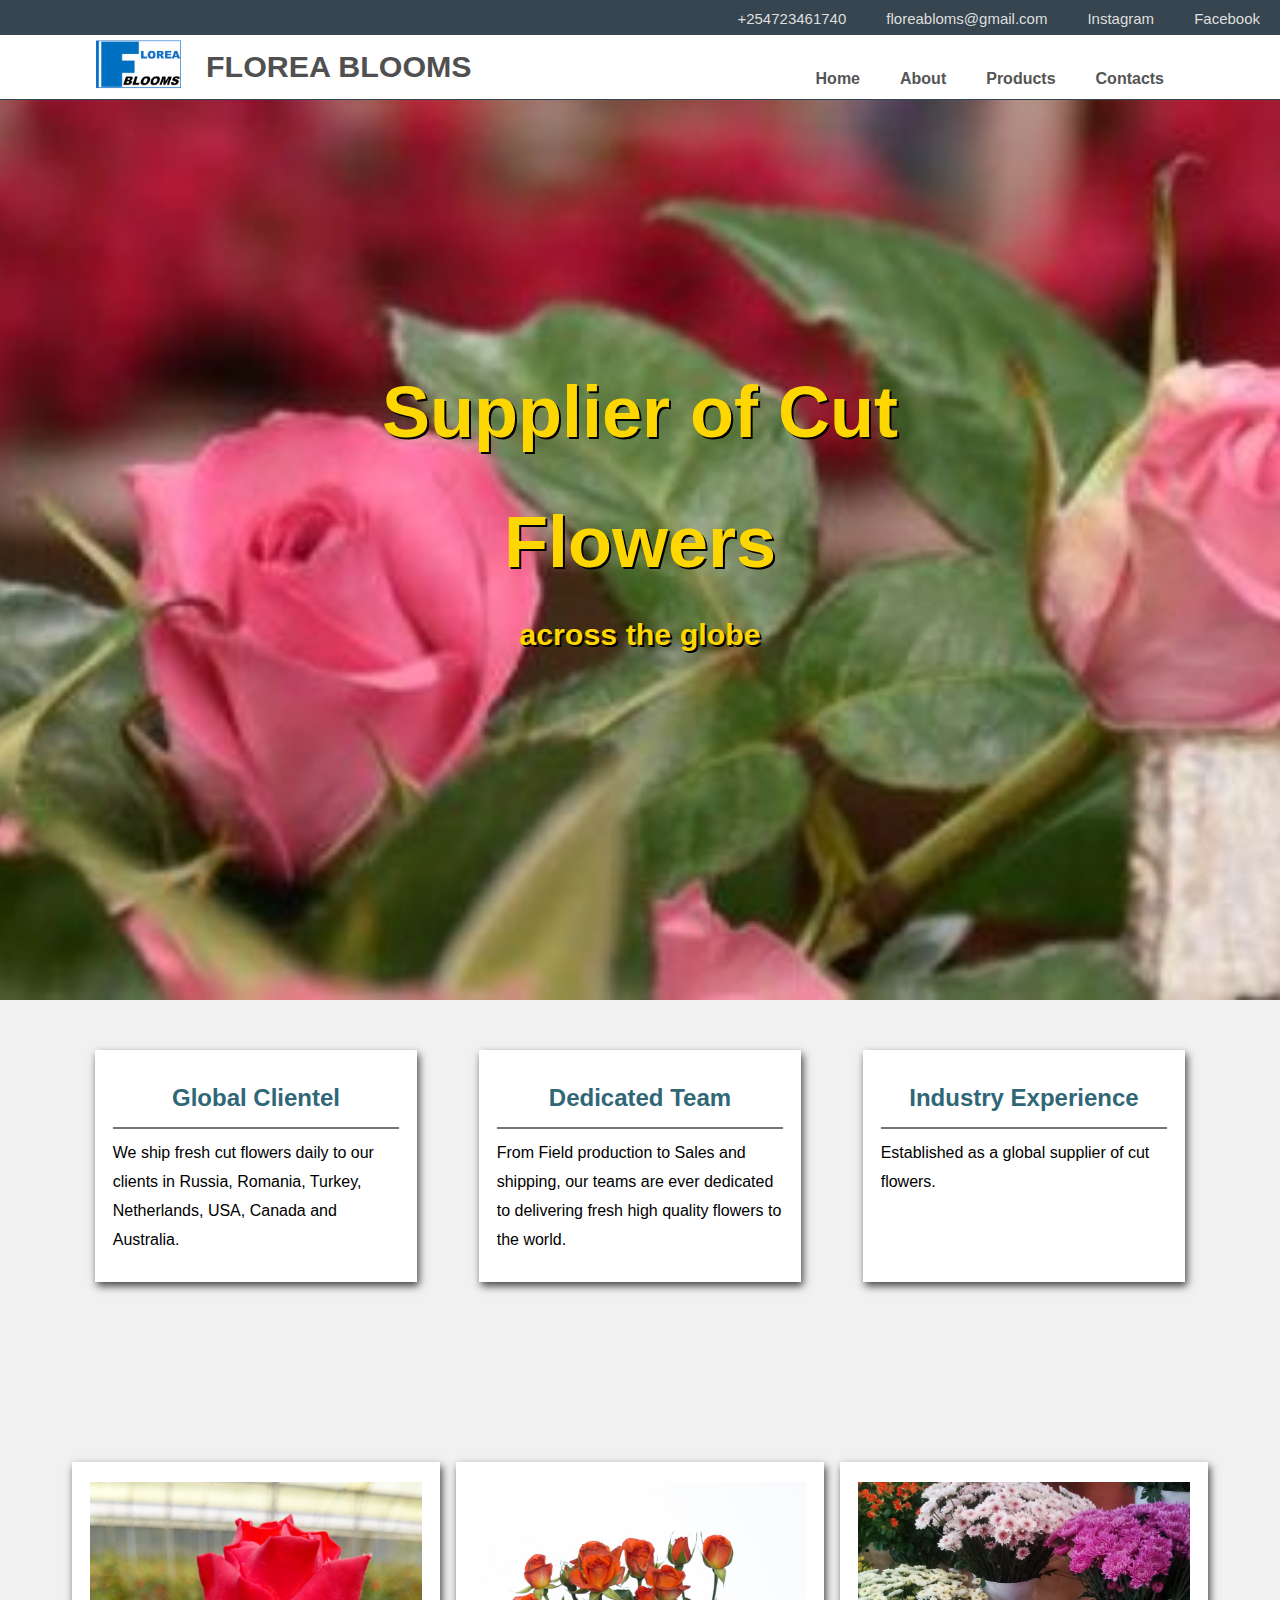
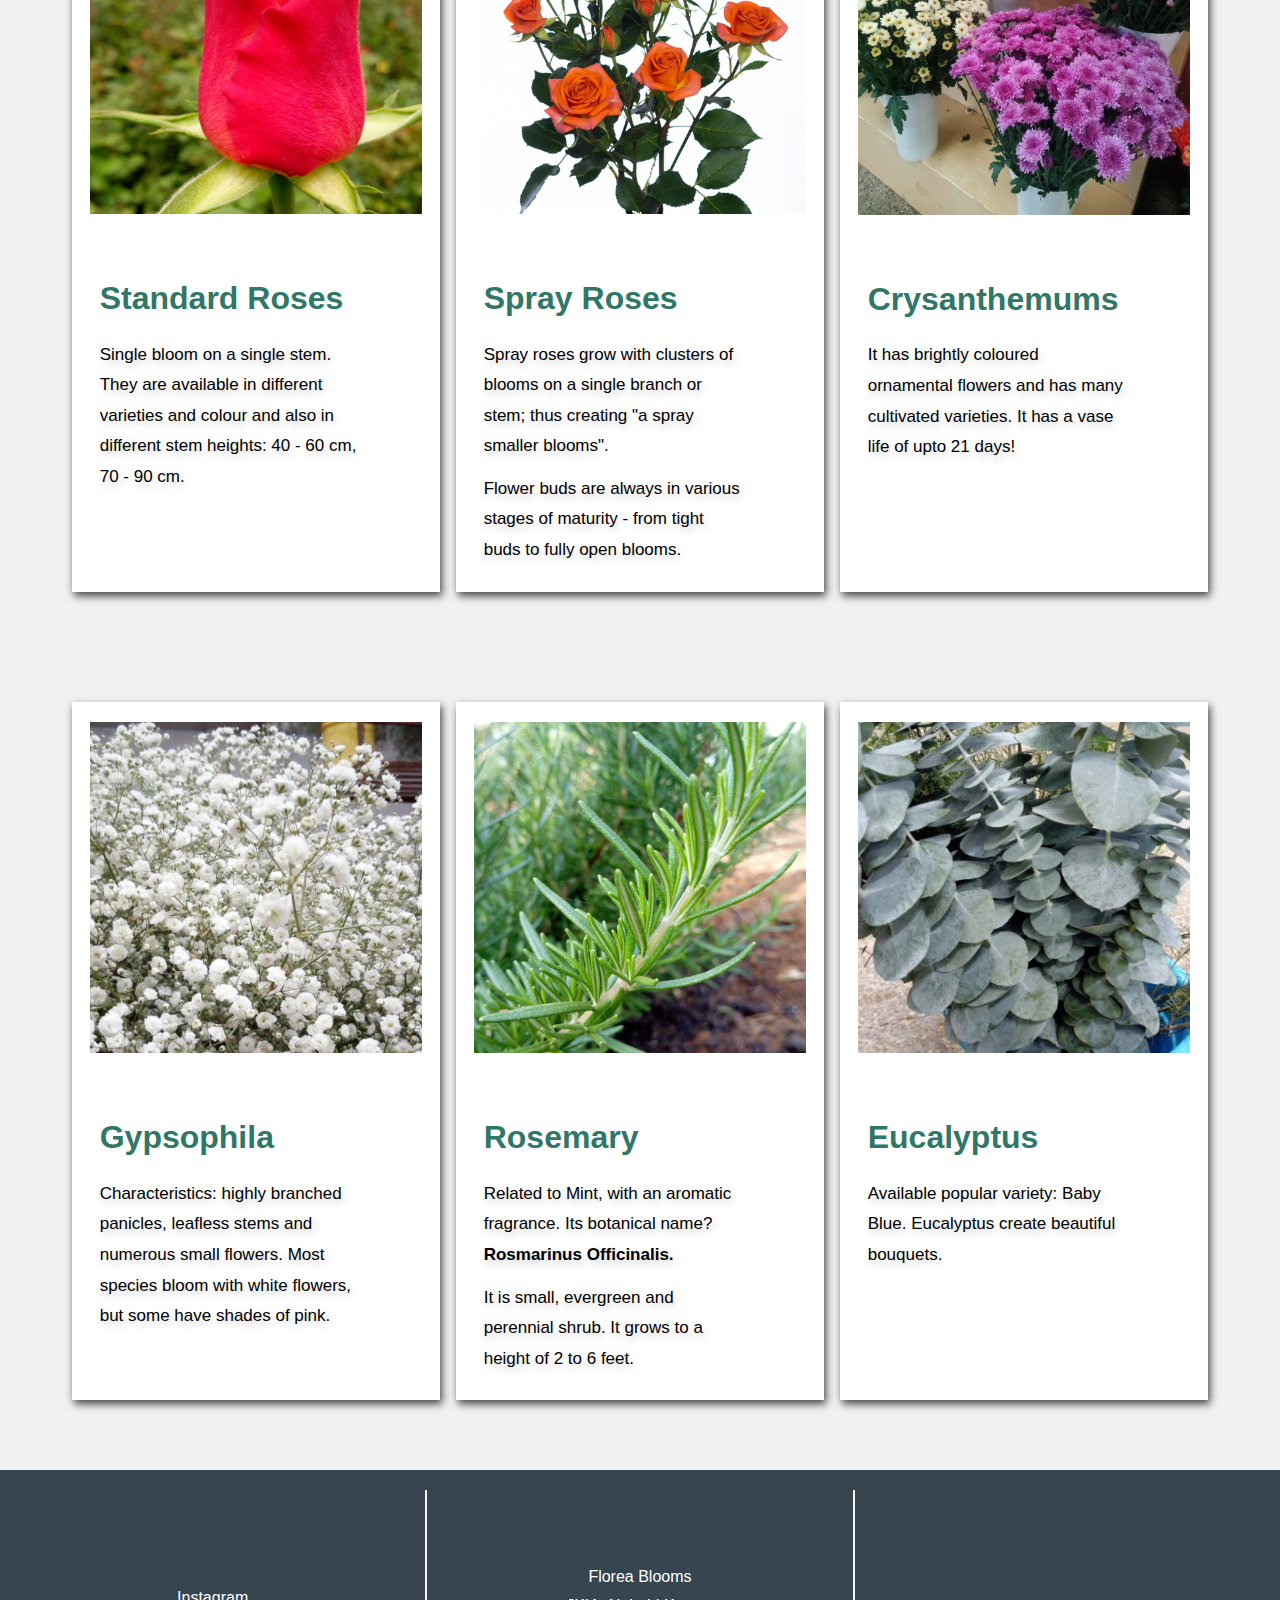
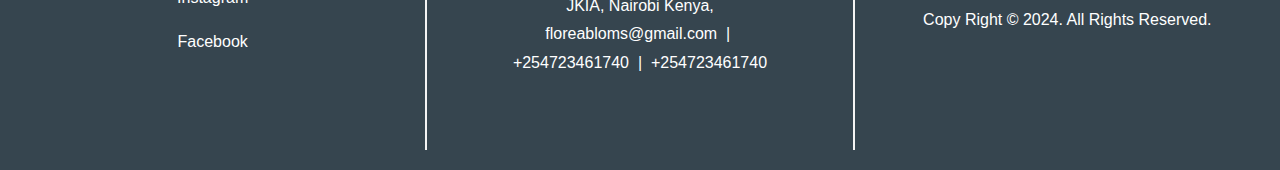
==== index.html @ 754b716b "modify at-the-top contacts" ====
<!DOCTYPE html>
<html lang="en">
<head>
	<title>Florea Blooms </title>
	<meta charset="utf-8">
	<meta name="viewport" content="width=device-width initial-scale=1 shrink-to-fit=no">
	<meta name="description" content="World supplier of cut flowers, kenya">
    <meta name="keywords" content="flowers, cut flowers, florea, blooms, carnation, mums, chrysanthemums, horticulture, bouguets, JKIA, NAIROBI, kenya">
    <link rel="icon" href="./static/img/floreabloomsicon.png">
	<link rel="stylesheet" type="text/css" href="./static/css/main.css">
	<link rel="stylesheet" type="text/css" href="./static/css/responsive_topnav.css">
</head>
<body>
	<header id="header">
		<div class="container-support">
			<a href="#">+254723461740</a>
			<a href="#">floreabloms@gmail.com</a>
			<a href="#" target="_blank">Instagram</a>
			<a href="#" target="_blank">Facebook</a>
			
		</div>
		<div class="container-header">
			<div id="logo-image">
				<a href="index.html"> <img src="./static/img/logos/florea_logo10.png"></a>
			</div>
			<div corporate-name>
				<h4>Florea Blooms</h4>
			</div>
			<nav id="nav-bar" class="top-nav">
				<a href="#" class="close-menu">&times;</a>
				<a href="index.html" class="active">Home</a>
				<a href="./templates/about.html">About</a>
				<a href="./templates/products.html">Products</a>
				<a href="./templates/contacts.html">Contacts</a>
			</nav>
			<div class="icon-menu" id="icon-menu">Menu &#9776;</div>
		</div>
	</header>
	<main id="main">
		<section id="banner">
			<div class="banner">
				<div class="slideshow">
					
					<img src="./static/img/slide-photo_0.jpg" class="slideshow-img">
					<div class="slideshow-text std-roses">
						<h1>Supplier of Cut Flowers</h1>
						<p>
							across the globe
						</p>	
					</div>
				</div>
				<div class="slideshow">
					<img src="./static/img/slide-photo_02.jpg" class="slideshow-img">
					<div class="slideshow-text gypsophila">
						<h1>Gypsophila</h1>
						<p>
							excellent as a filler
							and in bouquets
						</p>
					</div>
				</div>
					
				<div class="slideshow">
					<img src="./static/img/slide-photo_03.jpg" class="slideshow-img">
					<div class="slideshow-text amani">
						<h1>Amani</h1>
						<p>
							a variety of mums
						</p>
					</div>
				</div>

				<div class="slideshow">
					<img src="./static/img/products/aqua.jpg" class="slideshow-img">
					<div class="slideshow-text aqua">
						<h1>Aqua</h1>
						<p>
							a variety of standard roses
						</p>
				
					</div>
				</div>
					
				<div class="slideshow">
					<img src="./static/img/slide-photo_04.jpg" class="slideshow-img">
					<div class="slideshow-text baby-blue">
						<h1>Eucalyptus</h1>
						<p>
							popular 'Baby Blue'
						</p>
					</div>
				</div>
					
				<div class="slideshow">
					<img src="./static/img/slide-photo_05.jpg" class="slideshow-img">
					<div class="slideshow-text bouquets">
						<h1>Bouquets</h1>
						<p>
							beatiful floral arrangements of various types and varieties
						</p>
					</div>
				</div>
				
				<div class="slideshow">
					<img src="./static/img/products/upper_class.jpg" class="slideshow-img">
					<div class="slideshow-text">
						<h1>Upper Class</h1>
						<p>
							a variety of standard roses
						</p>
					</div>
				</div>
					
				<div class="slideshow">
					<img src="./static/img/slide-photo_07.jpg" class="slideshow-img">
					<div class="slideshow-text">
						<h1>Bouquet of Roses</h1>
						<!-- <p>
							
						</p> -->
					</div>
				</div>

				<div class="slideshow">				
					<img src="./static/img/products/marisa.jpg" class="slideshow-img">
					<div class="slideshow-text">
						<h1>Marisa</h1>
						<p>
							a variety of spray roses
						</p>
					</div>
				</div>

				<div class="slideshow">				
					<img src="./static/img/products/liane.jpg" class="slideshow-img">
					<div class="slideshow-text">
						<h1>Liane</h1>
						<p>
							a variety of spray roses
						</p>
					</div>
				</div>

				<div class="slideshow">				
					<img src="./static/img/products/mirabel.jpg" class="slideshow-img">
					<div class="slideshow-text">
						<h1>Mirabel</h1>
						<p>
							a variety of spray roses
						</p>
					</div>
				</div>

				<div class="slideshow">				
					<img src="./static/img/crysanthemums.jpg" class="slideshow-img">
					<div class="slideshow-text">
						<h1>Crysanthemums</h1>
						<p>
							varieties: Cheers, Lovely Pink, Maisy, Amani, Baroness, US117 and more.
						</p>
					</div>
				</div>
			</div>
		</section>
		<section class="container-main" id="showcase">
			<div class="box-showcase">
				
				<h2>Global Clientel</h2>
				<P>
					We ship fresh cut flowers daily to our clients in Russia, Romania, Turkey, Netherlands, USA, Canada and Australia. 
				</P>
			</div>
			<div class="box-showcase">
				
				<h2>Dedicated Team</h2>
				<p>
					From Field production to Sales and shipping, 
					our teams are ever dedicated to delivering fresh high quality flowers to the world.
				</p>
			</div>
			<div class="box-showcase">
				
				<h2>Industry Experience</h2>
				<p>
					Established as a global supplier of cut flowers.
				</p>
				
			</div>
		</section>		
		<section class="container-main" id="products">
			<div class="box-products ">
				<div class="product-img left-img" img-1>
					<img src="./static/img/standard_rose_red_lion_11.jpg" alt="standard rose">
				</div>
				<div class="product-content standard-roses-text">
					<h1>Standard Roses</h1>
					<p>
						Single bloom on a single stem. 
						They are available in different varieties and colour and also in different stem heights: 40 - 60 cm, 70 - 90 cm. 
					</p>
				</div>
			</div>
			<div class="box-products ">
				<div class="product-img right-img" img-2>
					<img src="./static/img/Picture2.png" class="safety-img" alt="safety structures on buildings">
				</div>
				<div class="product-content spray-roses-text">
					<h1>Spray Roses</h1>
					<p>
						Spray roses grow with clusters of blooms on a single branch or stem; thus creating "a spray smaller blooms". 
					</p>
					<p>
						Flower buds are always in various stages of maturity - from tight buds to fully open blooms. 
					</p>			
				</div>
			</div>
			<div class="box-products">
				<div class="product-img left-img" img-3>
					<img src="./static/img/crysanthemums-paint3d.jpg" alt="chrysanthemums">
				</div>
				<div class="product-content crysanthemums-text">
					<h1>Crysanthemums</h1>
					<p>
						It has brightly coloured ornamental flowers and has many cultivated varieties. 
						It has a vase life of upto 21 days!
					</p>
					<!-- <p>
						Some of the varieties include:
					</p>
					<div class="p-list">
						<ul class="to-left-side">
							<li>Galaxy (white)</li>
							<li>Baronesse (red)</li>
							<li>Flexy (yellow)</li>
							<li>Cheers (white)</li>
							<li>Queen Solaya (Yellow)</li>
						</ul>
						<ul class="to-right-side">
							<li>Ashley (pink)</li>
							<li>Lovely pink (pink)</li>
							<li>Charming ice (white)</li>
							<li>Royal purple (purple)</li>
							<li>Amani (Green)</li>
						</ul>
					</div> -->
				</div>
			</div>
			<div class="box-products ">
				<div class="product-img right-img" img-4>
					<img src="./static/img/zena_21.jpg" alt="Gypsophila paniculata, 'New Love'">
				</div>
				<div class="product-content gypsophila-text">

					<h1>Gypsophila </h1>
					<p>
						Characteristics: highly branched panicles, leafless stems and numerous small flowers. 
						Most species  bloom with white flowers, but some have shades of pink.
					</p>
				</div>
			</div>
			<div class="box-products" >
				<div class="product-img right-img" img-5>
					<img src="./static/img/rosemary_11.jpg" alt="big and small projects">
				</div>
				<div class="product-content rosemary-text">

					<h1>Rosemary</h1>
					<p>
						Related to Mint, with an aromatic fragrance. 
						Its botanical name? <b>Rosmarinus Officinalis.</b>  
					</p>
					<p>
						It is small, evergreen and perennial shrub. It grows to a height of 2 to 6 feet. 
					</p>
					
				</div>
			</div>
			<div class="box-products">
				<div class="product-img right-img" img-6>
					<img src="./static/img/baby_blue_11.jpg" alt="Eucalyptus">
				</div>
				<div class="product-content eucalyptus-text">

					<h1>Eucalyptus </h1>
					<p>
						Available popular variety: Baby Blue. Eucalyptus create beautiful bouquets.
					</p>
				</div>
			</div>
		</section>

<!-- 		<section class="container-main" id="slides">
			<div class="slider">
				<div class="slide" id="slide-1"> 1</div>
				<div class="slide" id="slide-2"> 2</div>
				<div class="slide" id="slide-3"> 3</div>
				<div class="slide" id="slide-4"> 4</div>
				<div class="slide" id="slide-5"> 5</div>
				<div class="slide" id="slide-6"> 6</div>
			</div>
		</section> -->

		<!-- <section class="container-main" id="bottom">
			<div class="partners-header">
				<h1>Our Partners:</h1>
			</div>
			<div class="partners-logo">
				<div class="box-bottom">
					<a href="https://fairtradeafrica.net/" target="_blank">
						<img src="./static/img/Fairtrade_Africa_logo.jpg" alt="Fairtrade Africa Logo">
					</a>
				</div>
				<div class="box-bottom">
					<a href="https://www.followyourflowerorplant.com" target="_blank">
						<img src="./static/img/mps_logo.jpg" alt="MPS Logo">
					</a>
				</div>
				<div class="box-bottom">
					<a href="https://wra.go.ke/" target="_blank"> 
						<img src="./static/img/wra_logo.png" alt="Water Resources Authority"> 
					</a>
				</div>
				<div class="box-bottom">
					<a href="https://www.nema.go.ke/" target="_blank"> 
						<img src="./static/img/nema_logo.png" alt="NEMA Logo">
					</a>
				</div>
				<div class="box-bottom">
					<a href="https://kenyaflowercouncil.org/" target="_blank">
						<img src="./static/img/kenya_flower_council_logo.jpg" alt="Kenya Flower Council">
					</a>
				</div>
			</div>
		</section> -->
	</main>
	<footer id="footer">
		<div class="footer-content social-links">
			<p>
				
				<a href="https://instagram.com/floreablooms" target="_blank">Instagram</a>
				<a href="https://www.facebook.com/floreabloomske/" target="_blank">Facebook</a>
			</p>
		</div>
		<hr>
		<div class="footer-content contact-address">
			<p>
				Florea Blooms<br>
				JKIA, Nairobi Kenya,<br>
				floreabloms@gmail.com &nbsp;|&nbsp;<br>
				
				+254723461740 &nbsp;|&nbsp; +254723461740<br>
			</p>
		</div>
		<hr>
		<div class="footer-content copy-right">
			<p>
				Copy Right &copy 2024. All Rights Reserved.
			</p>

		</div>
	</footer>

	<script src="./static/js/main.js"></script>

</body>
</html>
---- static/css/main.css ----
/*****************************
Global styles
*****************************/
@import url('https://fonts.googleapis.com/css2?family=Source+Sans+Pro:wght@200&display=swap');

html, body {
	background-color: #f4f4f4;
	font-family: Arial, century schoolbook, Helvetica, sans-serif;
	line-height: 1.8;
	font-size: 16px;
}

* {
	box-sizing: border-box;
	margin: 0;
	padding: 0;
}

/********************************
Header
********************************/
#header {
	background-color: #fff;
	position: fixed;
	top: 0px;
	width: 100%;
	height: 100px;
	display: flex;
	flex-direction: column;
	justify-content: center;
	border-bottom: #36454f 1px solid;
	z-index: 2;
}
.container-support {
	position: absolute;
	width: 100%;
	background: #36454f;
	z-index: 3;
	top: 0px;
	height: 35px;
	display: flex;
	justify-content: flex-end;
}
.container-support a {
	color: #dfdfdf;
	text-decoration: none;
	padding: 5px 20px;
	font-size: 0.9375rem;
}

.container-support a:hover {
	background-color: #cecece;
	color: #222;
}
.container-header {
	position: absolute;
	width: 85%;
	bottom: 0;
	align-self: center;
	height: 65px;
	display: flex;
	flex-direction: row;
}

/*Corporate name*/
[corporate-name] h4 {
	color:rgb(80,80,80);
	font-weight: bold;
	margin: auto; 
	position: relative;
	left: 110px;
	top: 5px;
	font-size: 1.9em;
	font-family: sans-serif, arial;
	text-transform: uppercase;
}

/*Corporate logo*/
#logo-image {
	position: absolute;
	bottom: 10px;
	width: 40%;
	height: 3.5rem;
	justify-content: flex-start;
}
#logo-image img{
	margin-top: 0px;
	margin-left: 0;
	width: 20%;
	height: auto;
}

#nav-bar {
	position: absolute;
	bottom: 0px;
	right: 0px;
	width: 70%;
	height: 64px;
	justify-content: flex-end;
	display: flex;
	flex-direction: row;
}
#nav-bar a {
	text-decoration: none;
	margin-top: 20px;
	padding: 10px 20px;
	color: #555;
	font-weight: bold;
}
#nav-bar a:hover {
	background-color: #36454f;
	color: #cecece;
}
.icon-menu,
#nav-bar .close-menu {
	display: none;
}


/************************
Main styling
************************/
#main {
	display: flex;
	flex-direction: column;
	width: 100%;
	background: #f1f1f1;
}
#banner {
	position: relative;
	overflow: hidden;
	top: 100px;
	width: 100%;
	height: 100vh;
	background-color: rgba(128,0,0,0.2);
}

/******************
Slide Show On Banner
*******************/
.slideshow {
	position: absolute;
	top: auto;
	height: 100vh;
	width: 100%;
	/* transition: cubic-bezier(0.39, 0.575, 0.565, 1);  */
	display: none;
}
.active {
	display: block;
}
.slideshow-img {
	position: absolute;
	top: auto;
	left: 0;
	width: 100%;
	height: 100%;
	object-fit: cover;
	/* transition: opacity 2s ease-in-out; */
}


/*******************
Banner text
*******************/
#banner .slideshow-text {
	position: absolute;
	top: 45%;
	left: 50%;
	transform: translate(-50%, -50%);
	text-align: center;
}
#banner .slideshow-text h1 {
	color: #ffd700;
	text-shadow: 2px 2px #000;
	font-size: 4.5rem;
	font-weight: bold;
}
#banner .slideshow-text p {
	font-size: 1.9rem;
	color: #ffd700;
	text-shadow: 2px 2px #000;
	font-weight: bold;
}
#banner .products-cat {
	position: relative;
	top: -650px;
	font-size: 1.75rem;
	color: #fff;
	font-family: sans-serif;
}
#banner .banner-header-text h1,
#banner .banner-header-text p {
	text-shadow: 4px 2px 4px #111;
	font-weight: bold;
	text-align: center;
	width: 50%;
	margin: 0 auto;
	line-height: 2.0;
	padding: 22px;
}
.banner .banner-header-text h1 {
	font-size: 3rem;
	color: #ffd700;
}
.banner .banner-header-text a {
	border: 1px #444 solid;
	border-radius: 8px;
	background-color: rgba(0,0,0,0.2);
	padding: 12px 8px;
	box-shadow: 2px 4px 8px #111;
	text-decoration: none;
	color: #d8ff00;
	font-family: verdana, sans-serif;
	text-transform: uppercase;
}
.banner .banner-header-text a:hover {
	background-color: rgb(1,1,1);
	color: #fff;
}

/**************************
Bottom of slides text
*************************/
/* .bottom-description-bar {
	display:flex; 
	flex-direction: row; 
	flex-wrap: wrap; 
	position: absolute; 
	bottom: 2px; 
	width: 100%;
	min-height: 100px;
}
#banner .bottom-description-bar p {
	width: 30%; 
	text-align: left; 
	background-color: rgba(0,0,0,0.35);
	box-shadow: 2px 4px 8px #444;
	text-shadow: 2px 4px 8px #000;
	font-size: 1.125rem;
	font-family: palatino linotype, sans-serif;
	color: rgb(216,255,0);
	font-weight: bolder;
	border-radius: 5px;
	line-height: 1.5;
}
.bottom-description-bar span {
	padding: 4px 18px;
	font-size: 2rem;
	text-shadow: 4px 6px 8px #111;
	border-radius: 50%;
	background-color: rgba(0,0,0,0.5);
} */
/*****************************


/************************/
#main .container-main {
	margin: 30px auto;
	width: 90%;
	min-height: 100px;
	display: flex;
	flex-direction: row;
	flex-flow: wrap;
}
#main #showcase {
	margin-top: 150px;
}

.box-showcase {
	display: flex;
	flex-direction: column;
	width: 28%;
	margin-right: auto;
	margin-left: auto;
	margin-bottom: 50px;
	padding: 18px;
	background: #fff;
	box-shadow: 2px 4px 8px #444;
}
.box-showcase h2 {
	text-decoration: none;
	text-align: center;
	color: #306777;
	font-weight: bold;
	border-bottom: 2px #777 solid;
	padding: 8px 10px;
}
.box-showcase h2:hover {
	background: #777;
	color: #fff;
}
.box-showcase p {
	padding: 10px 0;
}
.img-showcase img {
	display: none;
	width: 100%;
}

/*****************************
Products section
******************************/
#products {
	display: flex;
	flex-direction: row;
	flex-wrap: wrap;
	margin: auto;
}
#products .box-products {
	display: flex;
	flex-direction: column;
	margin-bottom: 40px;
	margin-top: 70px;
	margin-left: auto;
	margin-right: auto;
	width: 32%;
	background-color: #fff;
	box-shadow: 2px 4px 8px #444;
}
#products .box-products .product-img {
	margin: 20px auto;
	width: 90%;
}
#products img {
	width: 100%;
	
	/* box-shadow: 2px 4px 8px #444; */
}
#products .product-content {
	margin: 20px;
	width: 75%;
	display: flex;
	flex-direction: column;
	align-items: left;
}
#products .product-content h1,
#products .product-content p,
#products .product-content a {
	padding: 6px 8px;
	text-align: left;
}
#products .product-content h1 {
	font-size: 2rem;
	color: #307767;
}
#products .product-content p {
	text-shadow: 2px 4px 8px #ccc;
	font-size: 1.0625rem;
}
#products .product-content ul {
	font-size: 1.0625rem;
	margin-left: 28px;
	padding: 2px;
}
#products .product-content a{
	width: 30%;
	font-size: 1rem;
	background: rgb(120,42,42);
	color: #fff;
	border: #ffd700 2px solid;
	text-decoration: none;
	border-radius: 8px;
}
#products .product-content a:hover {
	cursor: pointer;
	font-size: 1.1rem;
	width: 33%;
}
#products [safety-structures],
#products [standard-roses],
#products [spray-roses] {
	display: flex;
	flex-direction: row;
	justify-content: center;
}
#products [safety-structures] h1,
#products [full-attention] h1 {
	color: #ffd700;
	font-weight: bold;
	text-shadow: 2px 4px 8px #000;
}
#products [safety-structures] a {
	background: #444;
	color: #ffd700;
}
#products .product-content img {
		display: none;
}
#products .row-reversed {
	display: flex;
	flex-direction: row-reverse;
}


#products .box-products .p-list {
	display: flex; 
	flex-direction: row;
}
#products .box-products ul {
	padding: 8px 12px;
	margin: 4px 18px;
	width: 50%;
	list-style: square;
}
#products .box-products ul li {
	padding: 4px;
}


/***********************
SLIDES
************************/
#slides {
	
}
#slides .slider {
	width: 100%;
	min-height: 50vh;
	display: flex;
	overflow-x: auto;
	background-color: #004488; border-radius: 15px;
}
#slides .slider .slide {
	width: 30%;	
}
#slide-1 {
	background-color: #ff55ff;
}
#slide-2 {
	background-color: #dd86dd;
}
#slide-3 {
	background-color: #ff00ff;
}
#slide-4 {
	background-color: #dd88ff;
}
#slide-5 {
	background-color: #ee76ff;
}
#slide-6 {
	background-color: #dd76dd;
}




/***********************
bottom section
***********************/
#bottom {
	display: flex;
	flex-direction: column;
	align-self: center;
}
#bottom .partners-header {
	border-bottom: 2px #777 solid;
	width: 80%;
	margin: 0 auto;
}
#bottom .partners-header h1 {
	text-align: center;
	padding: 20px;
	font-size: 2rem;
	color: #000;
	margin: 0 auto;
}
#bottom .partners-logo {
	display: flex;
	flex-direction: row;
	flex-flow: wrap;
	justify-content: center;
}
#bottom .partners-logo .box-bottom {
	width: 20%;
	margin: 20px 40px;
	box-shadow: 2px 4px 8px #000;
	height: auto;
}
#bottom .partners-logo .box-bottom img {
	width: 100%;
	height: auto;
}


/**********************
Footer styling
**********************/
#footer {
	background: #36454f;
	background-size: cover;
	width: 100%;
	min-height: 300px;
	display: flex;
	flex-direction: row;
	color: #fff;
}
#footer hr {
	background-color: #fff;
	width: 2px;
	border: 1px #f4f4f4 solid;
	margin: 20px 0;
}
.footer-content {
	width: 30%;
	margin: auto auto;
	text-align: center;

}

.footer-content.social-links p {
	display: flex;
	flex-direction: column;
	padding: 12px;
	width: 50%;
	margin-left: auto;
	margin-right: auto;
}
.footer-content.social-links a {
	text-decoration: none;
	color: #fff;
	padding: 8px 14px;
}
.footer-content.social-links a:hover {
	background: #444;
	color: #fff;
}

/*****************************
Media query: Less than 768px;
*****************************/
@media all and (max-width: 768px) {
	.container-header {
		width: 98%;
	}

	/*Corporate name*/
	[corporate-name] h4 {
		display: none;
	}
	/*Corporate logo*/
	#logo-image {
		position: absolute;
		bottom: -20px;
		left: 0;
		width: 50%;
		height: auto;
		justify-content: flex-start;
	}
	#logo-image img{
		margin-top: 0px;
		margin-left: 0;
		width: 30%;
		height: auto;
	}

	.container-support {
		align-items: center;
		justify-content: center;
		margin: auto;
	}
	.container-support a {
		padding: 2px 14px;
	}

	#banner {
		background: #fff;
		height: 200vh;
	}
	.banner {
		background: none;
	}

	#banner .banner-header-text h1,
	#banner .banner-header-text p {
		padding: 16px;
		width: 90%;
		text-shadow: #111 2px 4px 8px;
		line-height: 1.5;
	}
	.banner .banner-header-text h1 {
		font-size: 2rem;
		color: #ffd700;
	}
	#banner .banner-header-text p {
		margin-top: 90px;
		color: #f4f4f4;
		font-size: 1.25rem;
	}
	#banner .contact-us-btn {
		font-size: 1.25rem;
		position: relative;
		bottom: -80px;
	}

	#main .container-main {
		min-height: 200vh;
		width: 100%;
	}
	

	/******************
	Slide Show On Banner
	*******************/
	#banner .slideshow {
		position: relative;
		height: 100vh;
	}


	/******************
	Showcase On Banner
	*******************/
	#showcase {
		display: flex;
		flex-direction: column;

	}
	.box-showcase {
		width: 100%;
		box-shadow: none;
		margin: 10px;
	}
/***************************
****************************/
	#products .box-products {
		display: flex;
		flex-direction: column;
		width: 100%;
	}
	#products .box-products .product-img {
		width: 90%;
	}
	#products .product-img img {
		width: 100%;
		margin: 0;
	}
	#products .product-content {
		padding: 0;
		margin: 0;
		width: 100%;
	}
	#products .product-content h1,
	#products .product-content p {
		width: 90%;
	}
	#products .product-content a {
		width: 50%;
		border-radius: 8px;
	}

/***********************************
bottom section
*********************************/
	#bottom .partners-logo {
		flex-direction: row;
	}
	#bottom .partners-logo .box-bottom {
		margin: 8px;
		height: 30%;
	}

/********************************
Footer
*********************************/

	#footer {
		min-height: 100vh;
		flex-direction: column;
	}
	.footer-content {
		width: 90%;
		margin: 10px auto;
	}
	#footer hr {
		width: 80%;
		margin: 10px auto;
	}
}
---- static/css/responsive_topnav.css ----
/*****************************
Media query: Less than 768px;
*****************************/
@media all and (max-width: 768px) {

	.icon-menu {
		display: flex;
		justify-content: flex-end;
		width: 30%;  
		position: fixed;
		top: 37px;
		right: 10px;
		font-size: 20px;
		padding: 10px 10px;
		margin: auto 0;
	}
	#nav-bar {
		display: none;
		flex-direction: column;
		width: 100%;
		min-height: 30vh;
		text-align: center;
		position: fixed;
		top: 100px;
		z-index: 4; 
		background: rgb(67,67,67);
	}
	#nav-bar a {
		align-items: flex-start;
		color: #ffd700; 
		border-bottom: #ccc 1px solid; 
		border-radius: none;
		padding: 8px;
		margin: auto 0;
	}
	#nav-bar a.close-menu {
		display: flex;
		justify-content: flex-end;
		position: fixed;
		top: 38px;
		right: 10px;
		width: 20%;
		font-size: 30px;
		margin:0 0 10px 0;
		padding: 0 15px; 
		background: none;
		color: #306777;
		border: none; 
	}
	/**********************************************************************
	end upto 600px media query
	***********************************************************************/
}

/*****************************
Media query: Less than 600px;
*****************************/
@media all and (max-width: 600px) {
	#nav-bar {
		min-height: 50vh;
	}
}

/*****************************
Media query: Less than 500px;
*****************************/
@media all and (max-width: 500px) {
	#nav-bar {
		min-height: 40vh;
	}
}

/*****************************
Media query: Less than 450px;
*****************************/
@media all and (max-width: 450px) {
	#nav-bar {
		min-height: 35vh;
	}
}

/*****************************
Media query: Less than 400px;
*****************************/
@media all and (max-width: 400px) {
	#nav-bar {
		min-height: 37vh;
	}
}

/*****************************
Media query: Less than 350px;
*****************************/
@media all and (max-width: 350px) {
	#nav-bar {
		min-height: 50vh;
	}
}
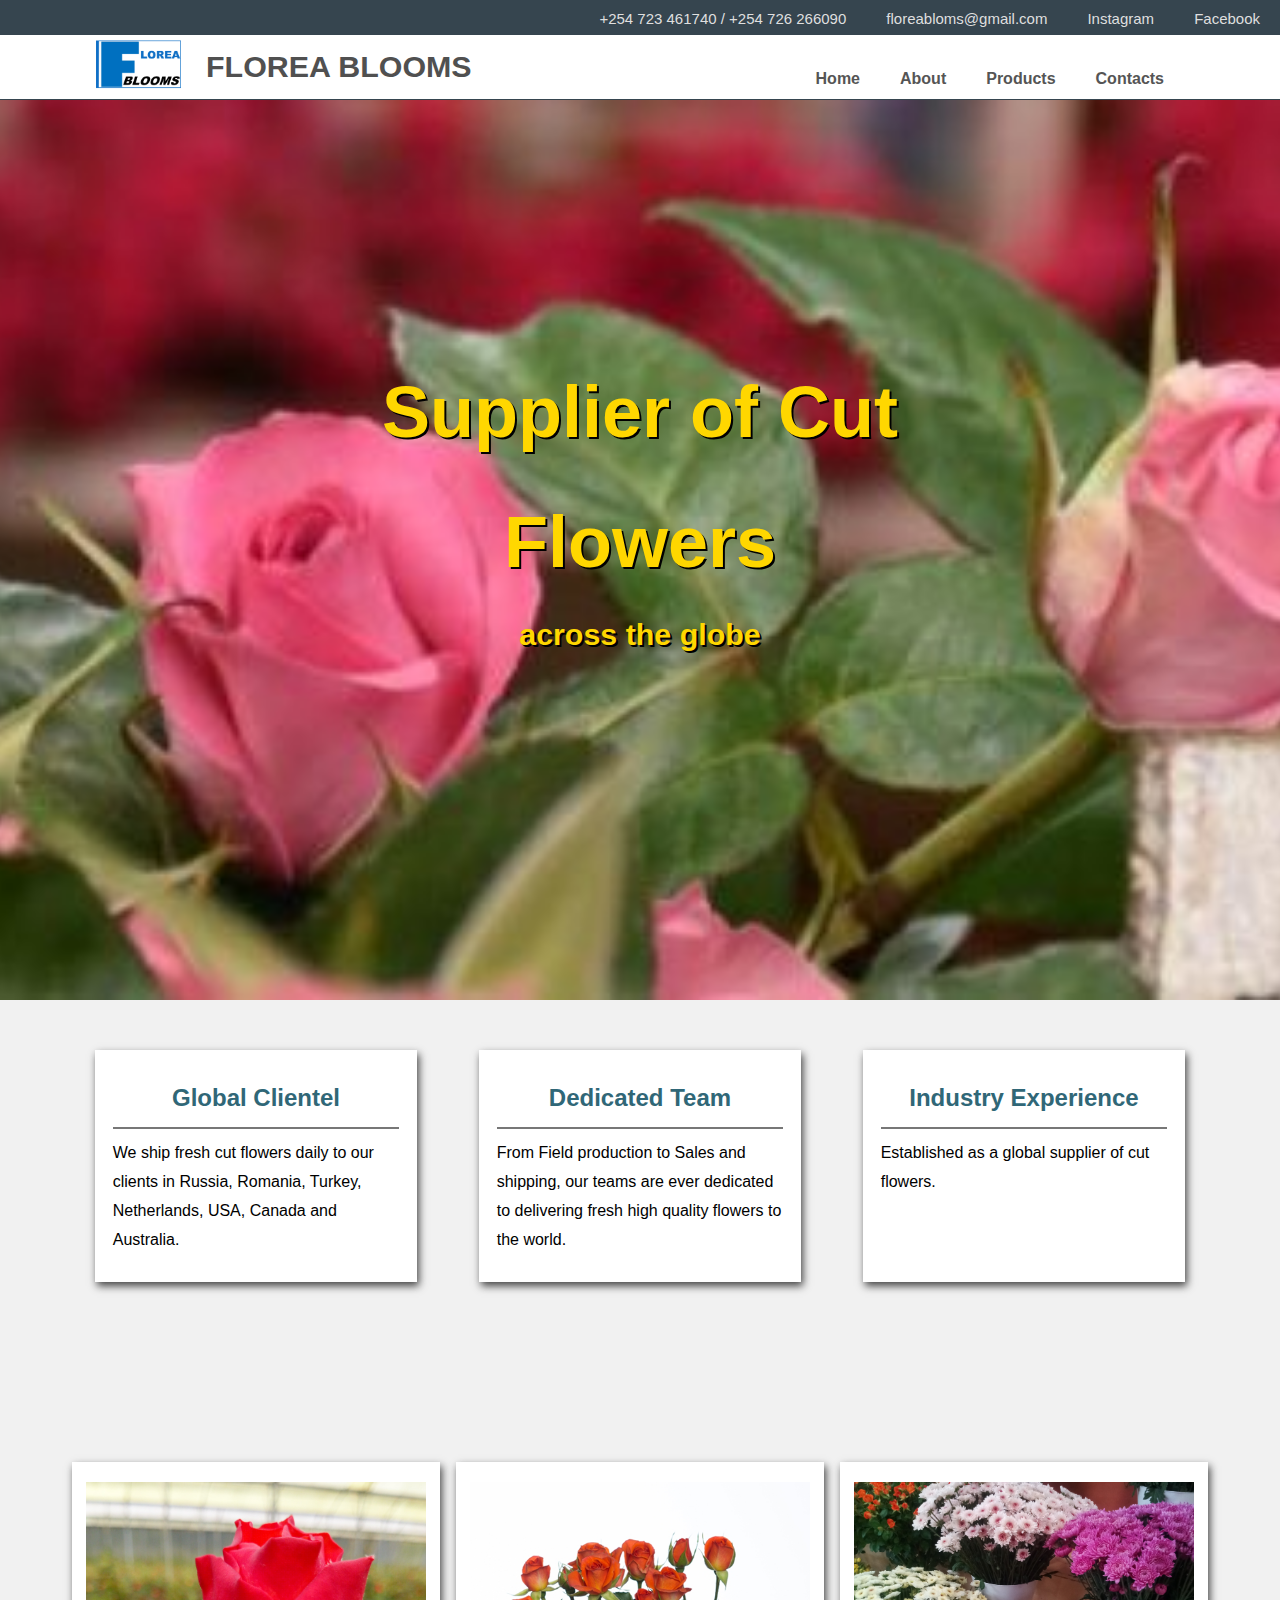
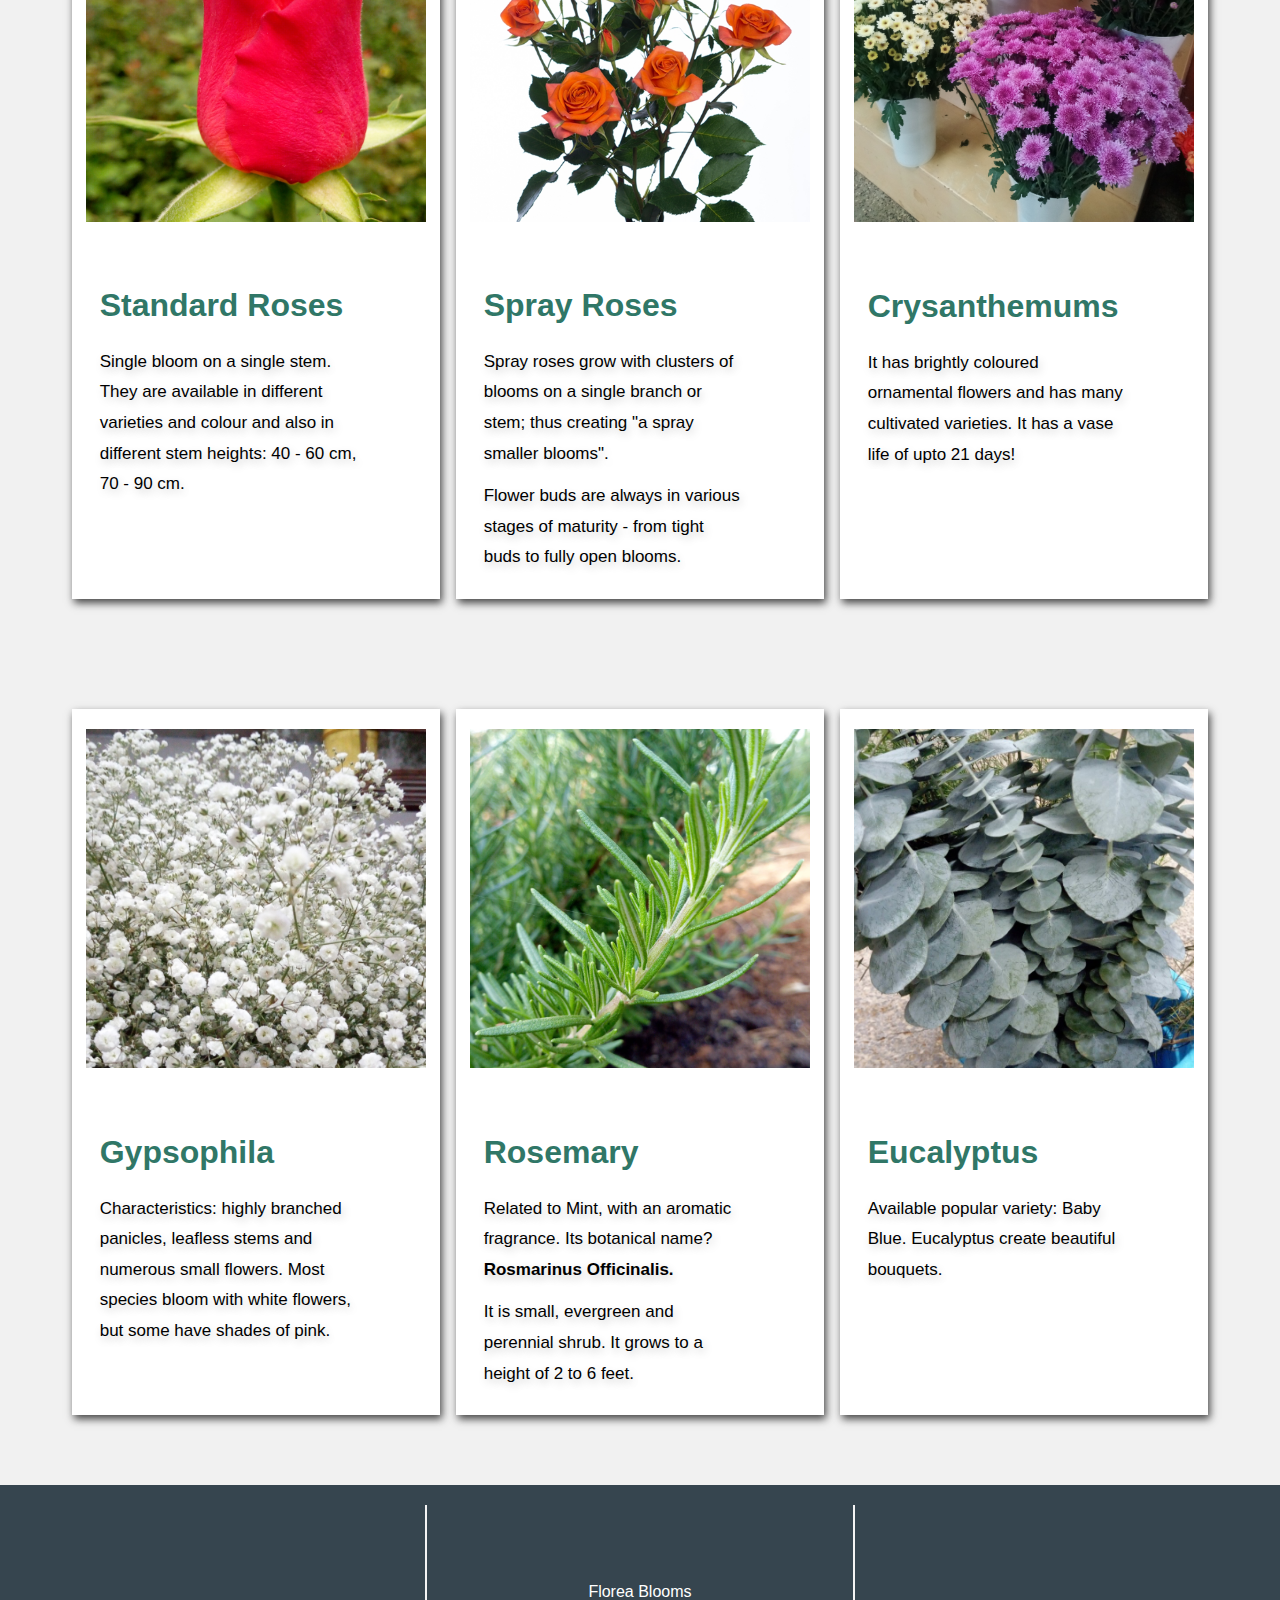
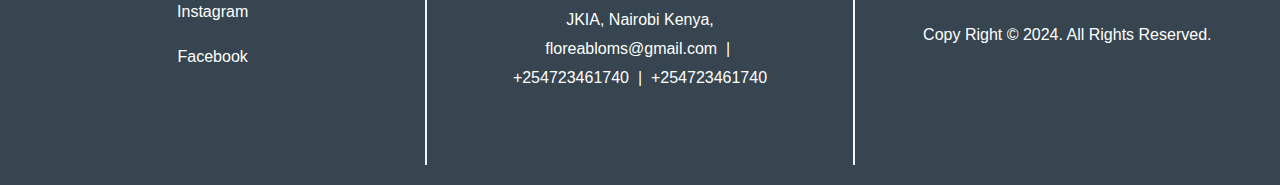
==== commit 66a9fe66: "modify at-the-top contacts" ====
--- a/index.html
+++ b/index.html
@@ -13,7 +13,7 @@
 <body>
 	<header id="header">
 		<div class="container-support">
-			<a href="#">+254723461740</a>
+			<a href="#">+254 723 461740 / +254 726 266090</a>
 			<a href="#">floreabloms@gmail.com</a>
 			<a href="#" target="_blank">Instagram</a>
 			<a href="#" target="_blank">Facebook</a>
--- a/static/css/main.css
+++ b/static/css/main.css
@@ -320,7 +320,7 @@
 }
 #products .box-products .product-img {
 	margin: 20px auto;
-	width: 90%;
+	width: 92%;
 }
 #products img {
 	width: 100%;
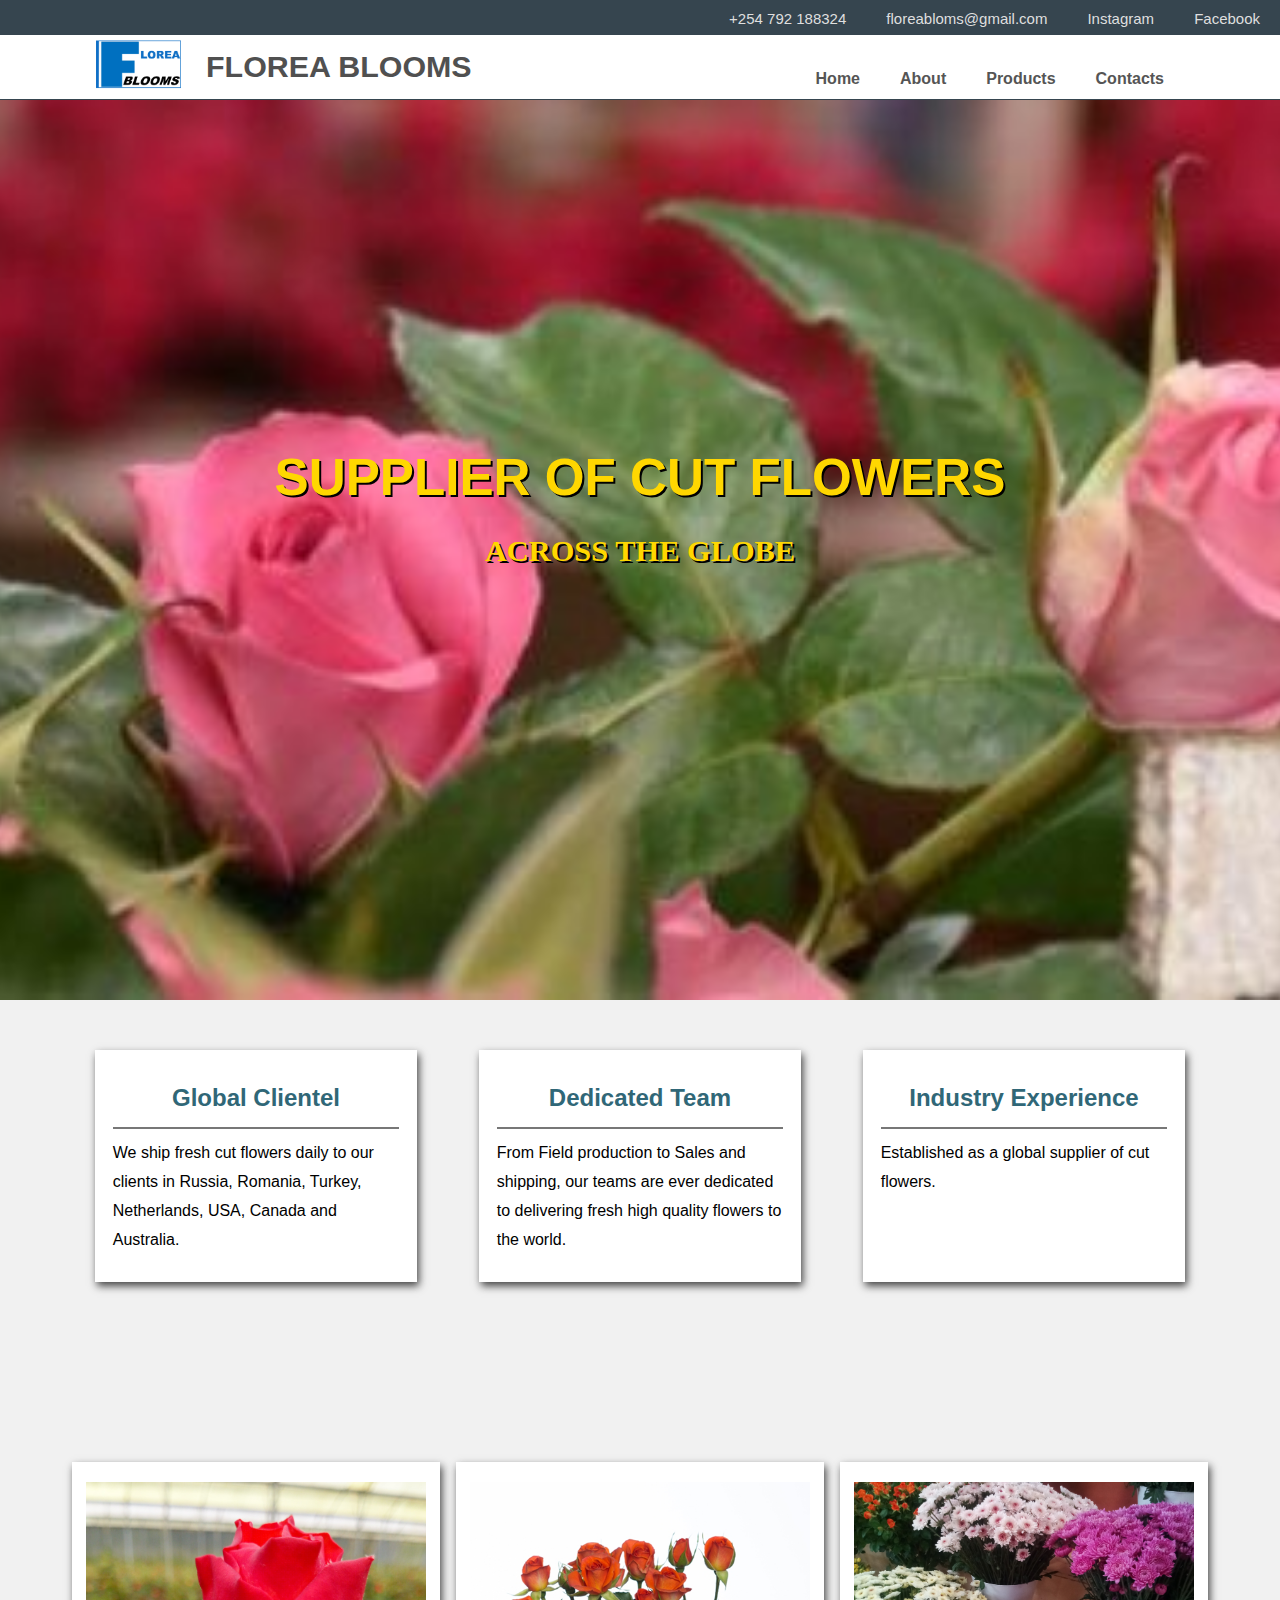
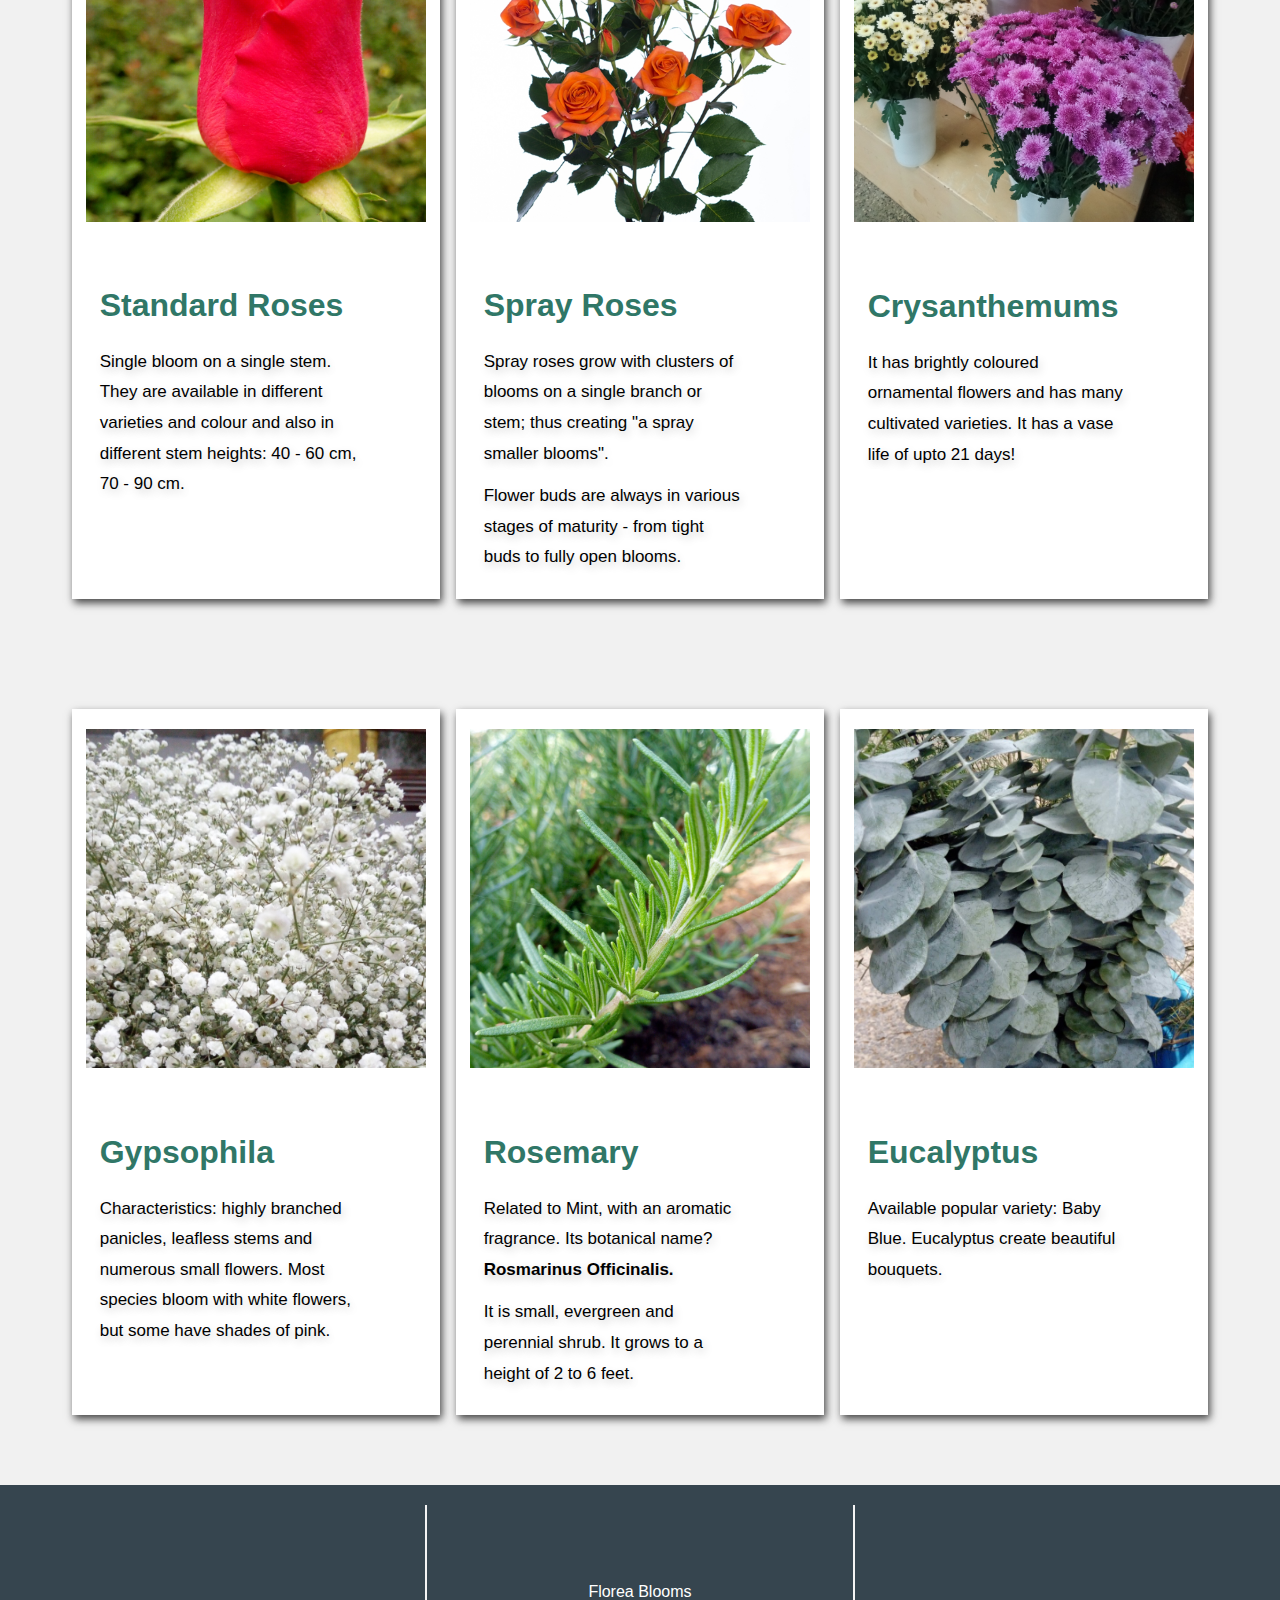
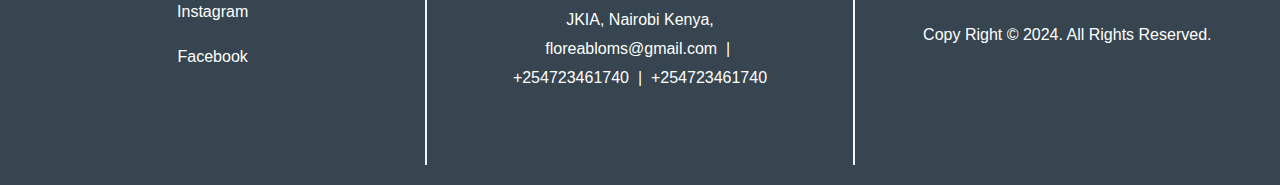
==== commit f163d160: "modify media queries" ====
--- a/index.html
+++ b/index.html
@@ -13,10 +13,10 @@
 <body>
 	<header id="header">
 		<div class="container-support">
-			<a href="#">+254 723 461740 / +254 726 266090</a>
-			<a href="#">floreabloms@gmail.com</a>
-			<a href="#" target="_blank">Instagram</a>
-			<a href="#" target="_blank">Facebook</a>
+			<a href="#" class="phone_cont">+254 792 188324</a>
+			<a href="#" class="email_cont">floreabloms@gmail.com</a>
+			<a href="#" class="instagram_cont" target="_blank">Instagram</a>
+			<a href="#" class="facebook_cont" target="_blank">Facebook</a>
 			
 		</div>
 		<div class="container-header">
@@ -42,10 +42,10 @@
 				<div class="slideshow">
 					
 					<img src="./static/img/slide-photo_0.jpg" class="slideshow-img">
-					<div class="slideshow-text std-roses">
-						<h1>Supplier of Cut Flowers</h1>
-						<p>
-							across the globe
+					<div class="slideshow-text florea-slogan">
+						<h1>SUPPLIER OF CUT FLOWERS</h1>
+						<p>
+							ACROSS THE GLOBE
 						</p>	
 					</div>
 				</div>
--- a/static/css/main.css
+++ b/static/css/main.css
@@ -169,6 +169,19 @@
 	left: 50%;
 	transform: translate(-50%, -50%);
 	text-align: center;
+}
+#banner .slideshow-text.florea-slogan {
+	/* background-color: rgba(0,0,0,0.2);
+	border-radius: 5px;
+	box-shadow: 4px 4px 6px #333; */
+	padding: 12px;
+	width: 60%;
+}
+#banner .slideshow-text.florea-slogan h1 {
+	font-size: 3.2rem;
+}
+#banner .slideshow-text.florea-slogan p {
+	font-family: Georgia, 'Times New Roman', Times, serif;
 }
 #banner .slideshow-text h1 {
 	color: #ffd700;
@@ -411,9 +424,9 @@
 /***********************
 SLIDES
 ************************/
-#slides {
-	
-}
+/* #slides {
+
+} */
 #slides .slider {
 	width: 100%;
 	min-height: 50vh;
@@ -542,14 +555,14 @@
 	/*Corporate logo*/
 	#logo-image {
 		position: absolute;
-		bottom: -20px;
+		bottom: 0;
 		left: 0;
 		width: 50%;
 		height: auto;
 		justify-content: flex-start;
 	}
 	#logo-image img{
-		margin-top: 0px;
+		margin-top: 0;
 		margin-left: 0;
 		width: 30%;
 		height: auto;
@@ -561,12 +574,16 @@
 		margin: auto;
 	}
 	.container-support a {
-		padding: 2px 14px;
+		padding: 2px 14px; 
+		font-size: 0.825rem;
+	}
+	.container-support a.facebook_cont {
+		display: none;
 	}
 
 	#banner {
 		background: #fff;
-		height: 200vh;
+		height: auto;
 	}
 	.banner {
 		background: none;
@@ -644,6 +661,7 @@
 	#products .product-content h1,
 	#products .product-content p {
 		width: 90%;
+		padding: 1rem;
 	}
 	#products .product-content a {
 		width: 50%;
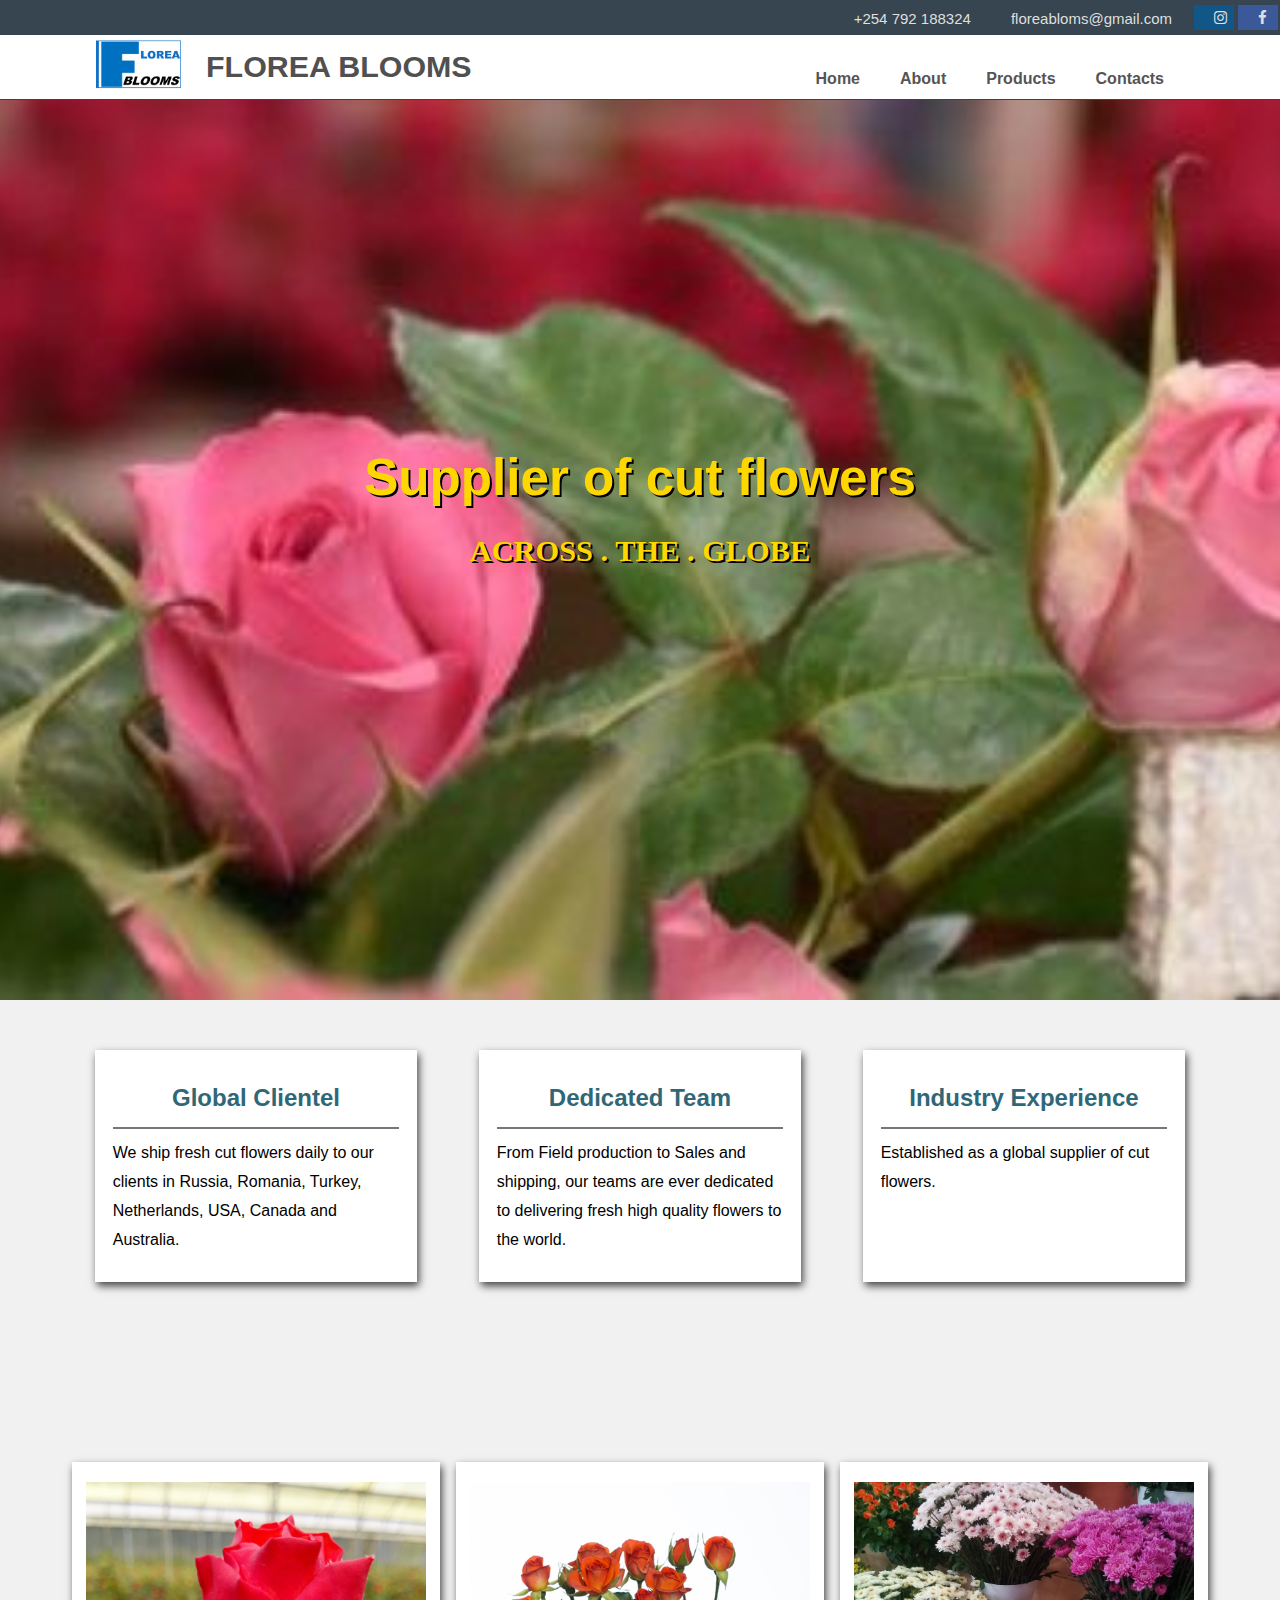
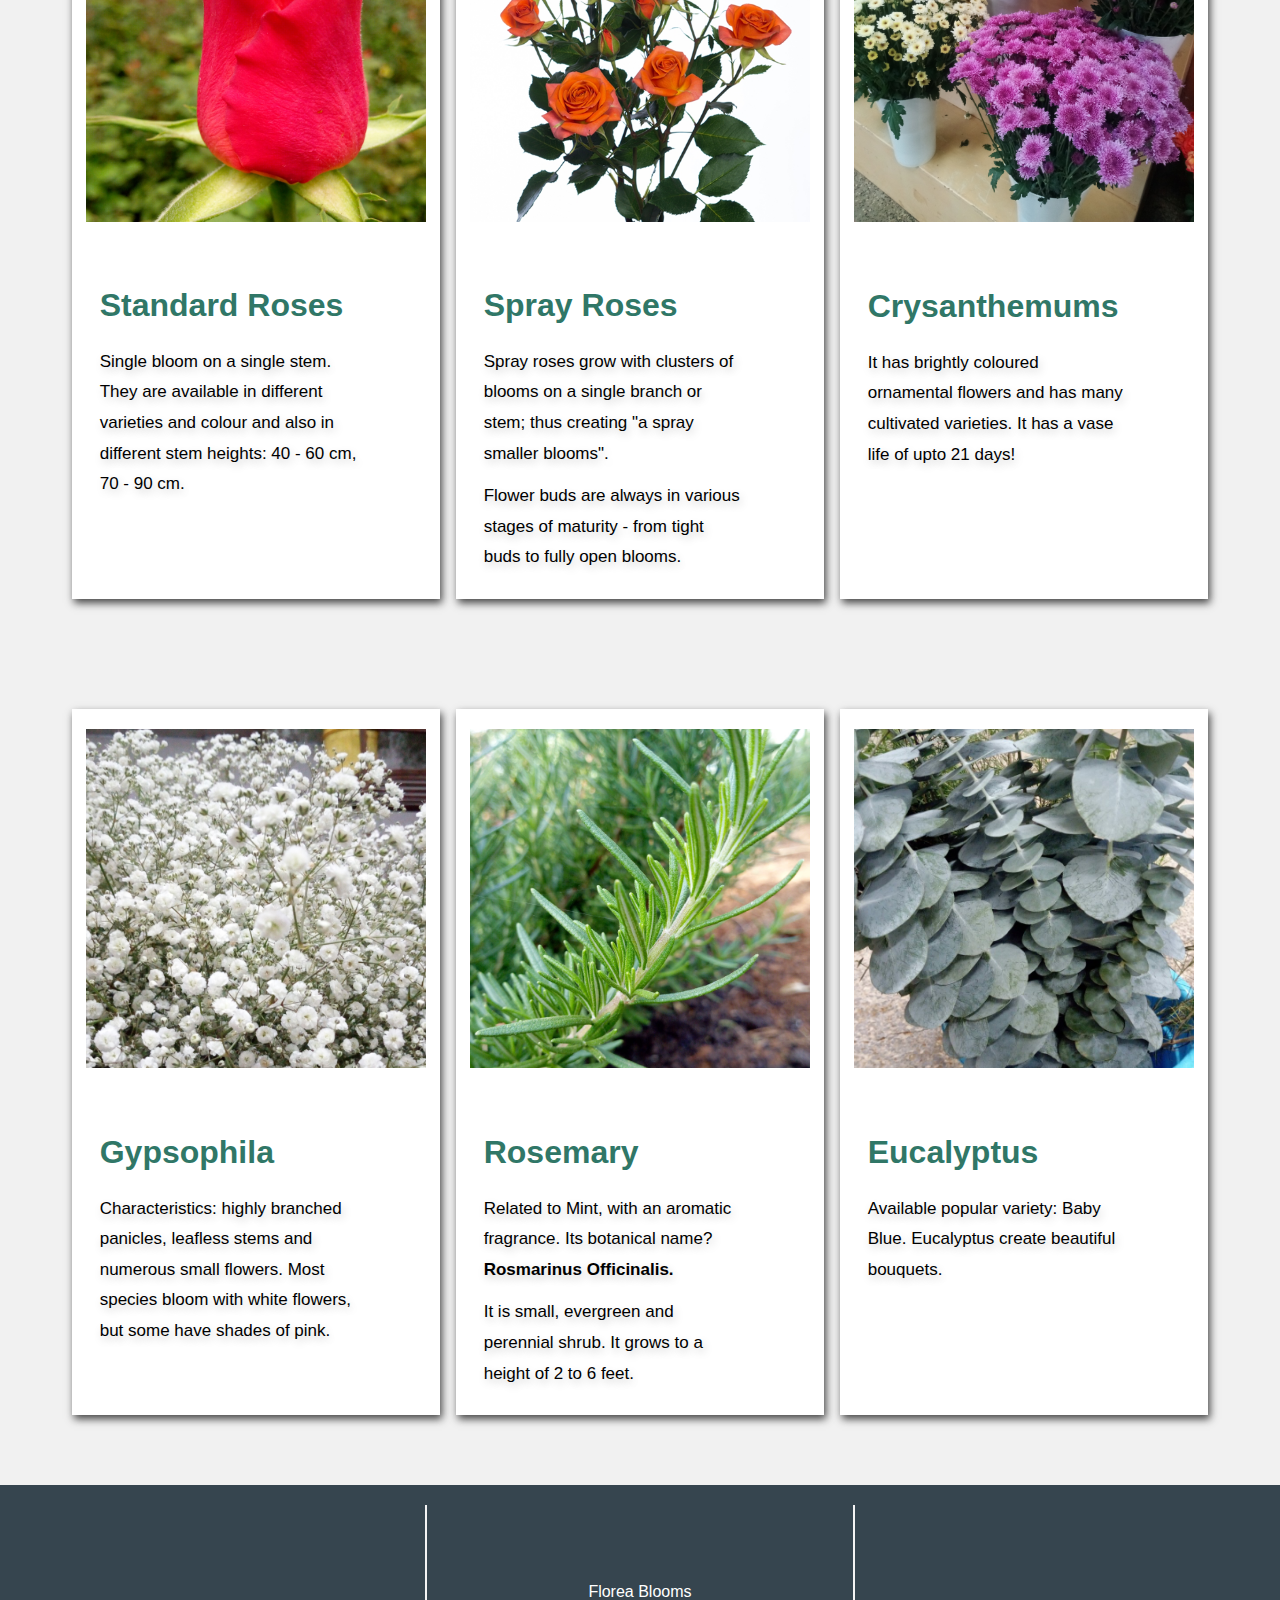
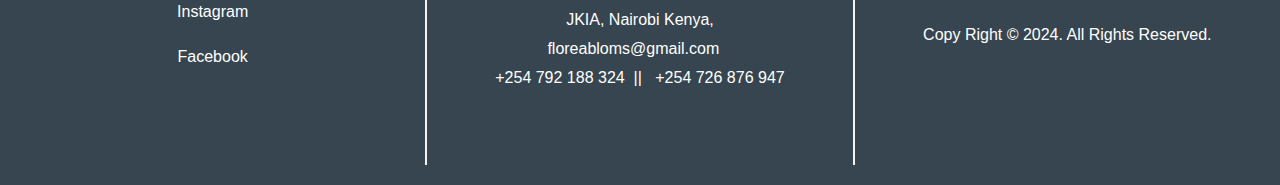
==== commit 27515efc: "modify at-the-top-contacts and social-media links" ====
--- a/index.html
+++ b/index.html
@@ -9,14 +9,43 @@
     <link rel="icon" href="./static/img/floreabloomsicon.png">
 	<link rel="stylesheet" type="text/css" href="./static/css/main.css">
 	<link rel="stylesheet" type="text/css" href="./static/css/responsive_topnav.css">
+	<link rel="stylesheet" href="https://cdnjs.cloudflare.com/ajax/libs/font-awesome/4.7.0/css/font-awesome.min.css">
+
+	<!-- Social media styling -->
+	<style>
+		.fa {
+			padding: 20px;
+			font-size: 30px;
+			width: 30px;
+			text-align: center;
+			text-decoration: none;
+			margin: 5px 2px;
+			border-radius: 0%;
+		}
+	
+		.fa:hover {
+			opacity: 0.7;
+		}
+	
+		.fa-facebook {
+			background: #3B5998;
+			color: white;
+		}
+
+		.fa-instagram {
+			background: #125688;
+			color: white;
+		}
+
+	</style>
 </head>
 <body>
 	<header id="header">
 		<div class="container-support">
 			<a href="#" class="phone_cont">+254 792 188324</a>
 			<a href="#" class="email_cont">floreabloms@gmail.com</a>
-			<a href="#" class="instagram_cont" target="_blank">Instagram</a>
-			<a href="#" class="facebook_cont" target="_blank">Facebook</a>
+			<a href="#" class="instagram_cont fa fa-instagram" target="_blank"></a>
+			<a href="#" class="facebook_cont fa fa-facebook" target="_blank"></a>
 			
 		</div>
 		<div class="container-header">
@@ -43,9 +72,9 @@
 					
 					<img src="./static/img/slide-photo_0.jpg" class="slideshow-img">
 					<div class="slideshow-text florea-slogan">
-						<h1>SUPPLIER OF CUT FLOWERS</h1>
-						<p>
-							ACROSS THE GLOBE
+						<h1>Supplier of cut flowers</h1>
+						<p>
+							ACROSS . THE . GLOBE
 						</p>	
 					</div>
 				</div>
@@ -346,9 +375,8 @@
 			<p>
 				Florea Blooms<br>
 				JKIA, Nairobi Kenya,<br>
-				floreabloms@gmail.com &nbsp;|&nbsp;<br>
-				
-				+254723461740 &nbsp;|&nbsp; +254723461740<br>
+				floreabloms@gmail.com &nbsp;&nbsp;<br>				
+				+254 792 188 324 &nbsp;|| &nbsp; +254 726 876 947<br>
 			</p>
 		</div>
 		<hr>
--- a/static/css/main.css
+++ b/static/css/main.css
@@ -561,7 +561,7 @@
 		height: auto;
 		justify-content: flex-start;
 	}
-	#logo-image img{
+	#logo-image img {
 		margin-top: 0;
 		margin-left: 0;
 		width: 30%;
@@ -577,7 +577,8 @@
 		padding: 2px 14px; 
 		font-size: 0.825rem;
 	}
-	.container-support a.facebook_cont {
+	.container-support a.facebook_cont,
+	.container-support a.email_cont {
 		display: none;
 	}
 
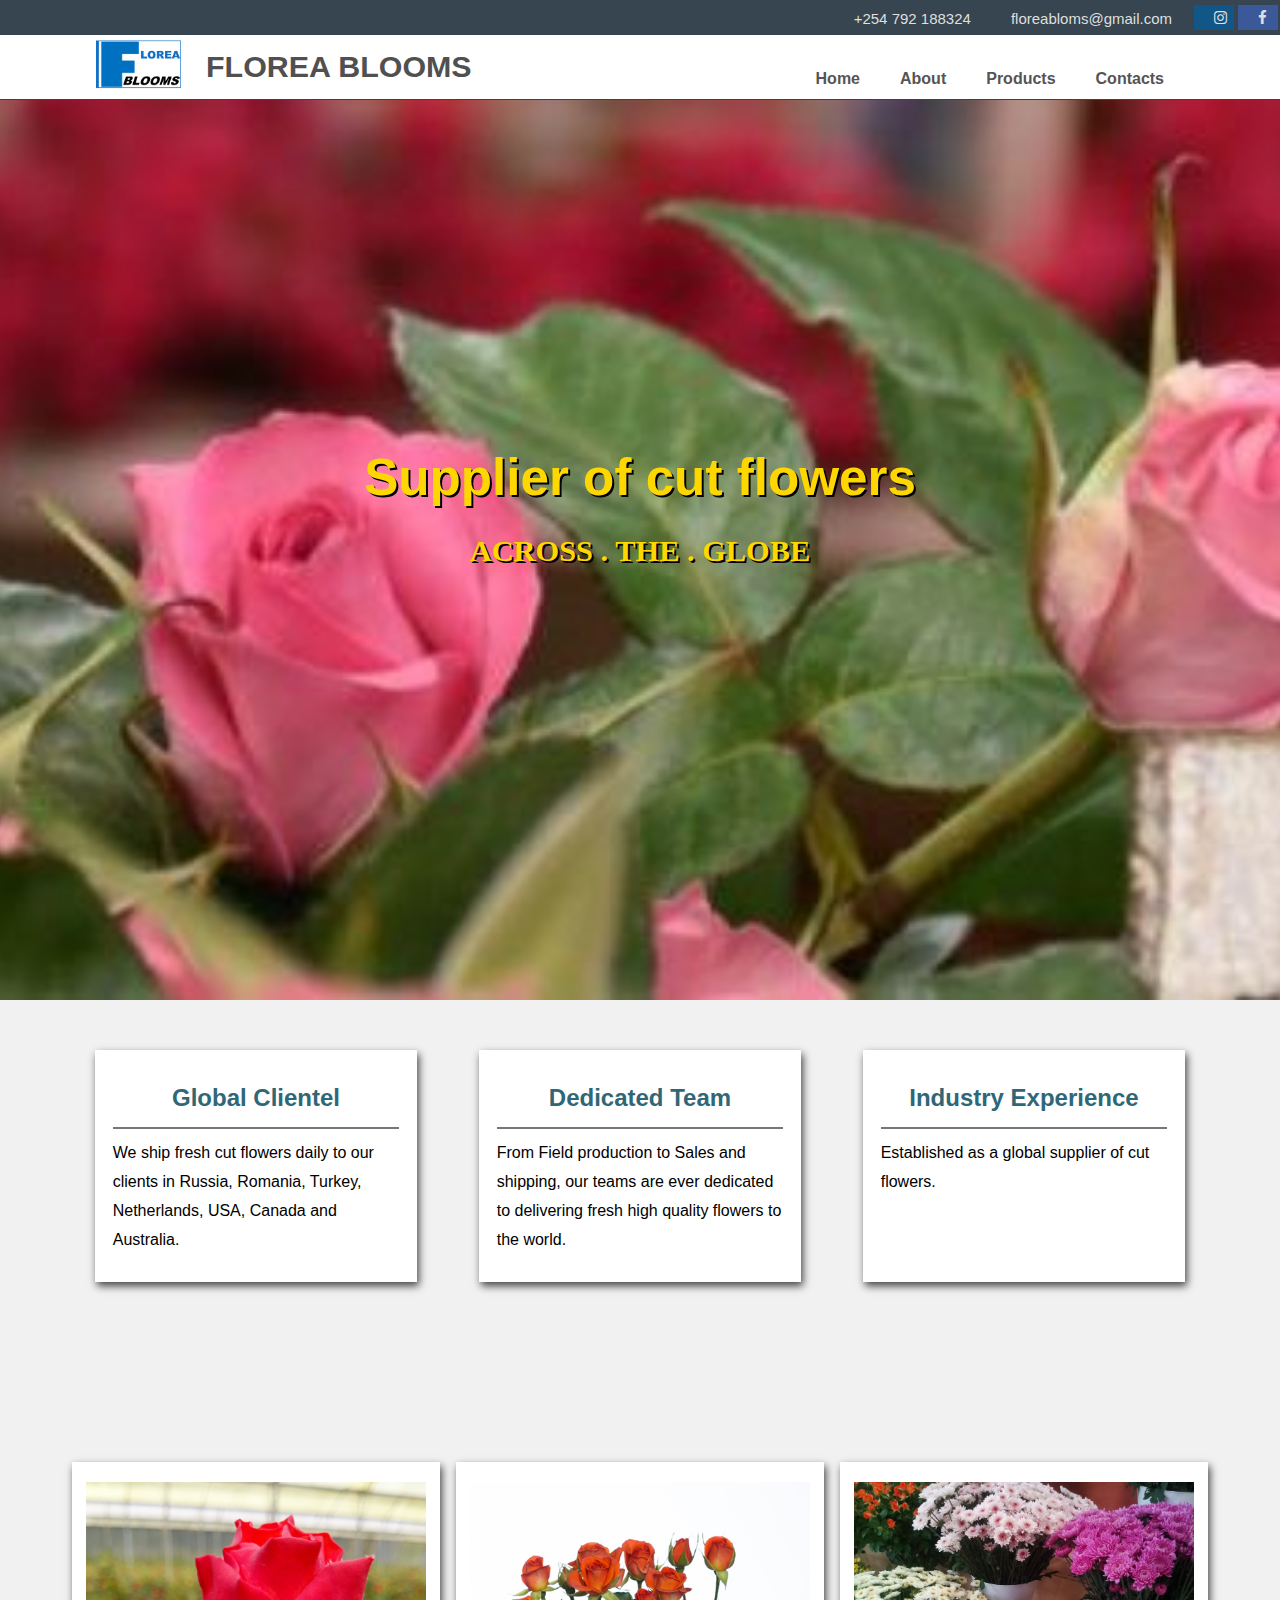
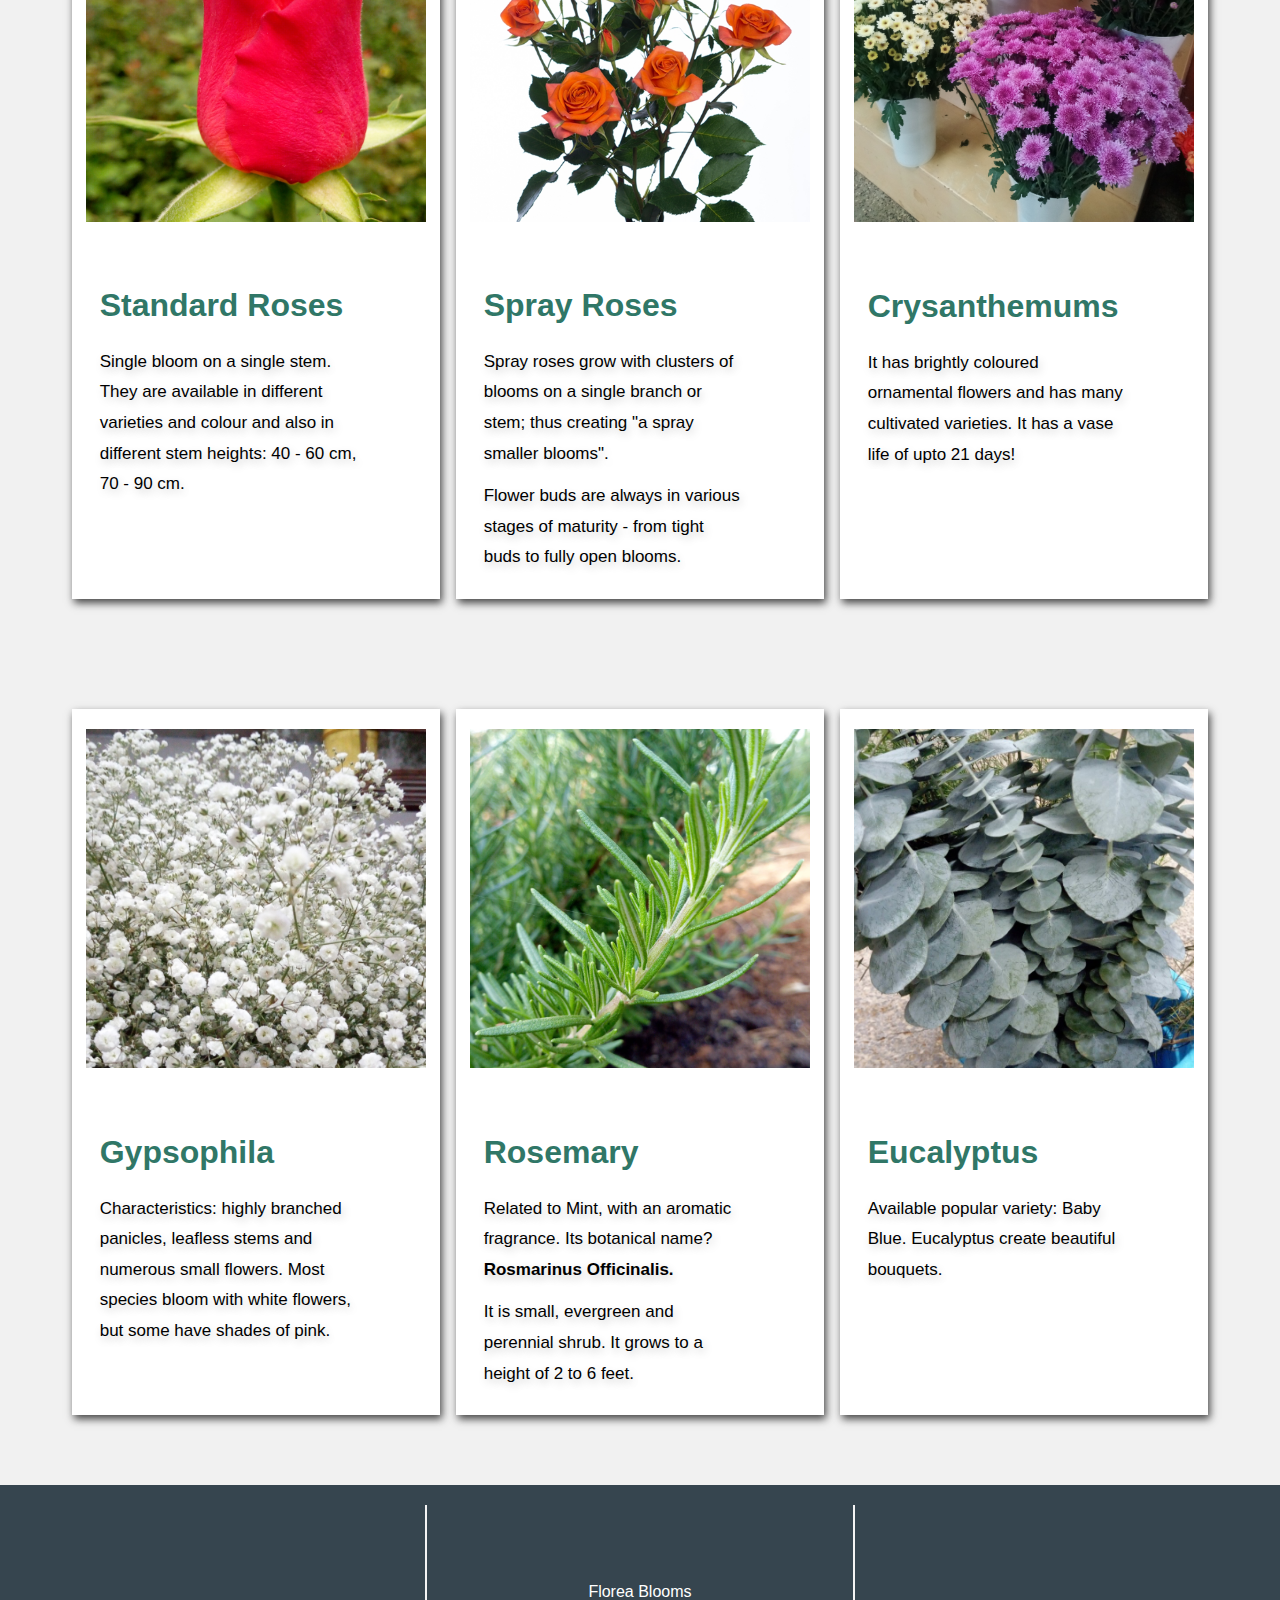
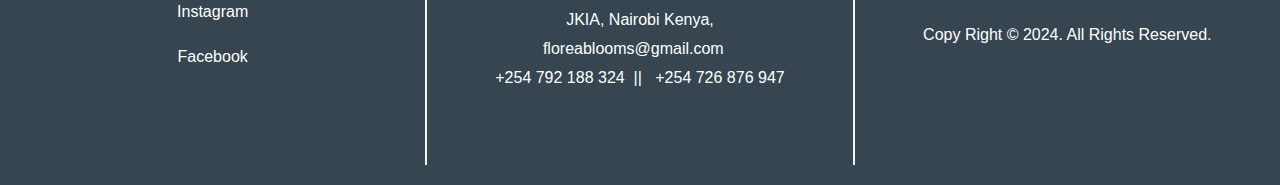
==== commit fb263974: "Edit content" ====
--- a/index.html
+++ b/index.html
@@ -375,7 +375,7 @@
 			<p>
 				Florea Blooms<br>
 				JKIA, Nairobi Kenya,<br>
-				floreabloms@gmail.com &nbsp;&nbsp;<br>				
+				floreablooms@gmail.com &nbsp;&nbsp;<br>				
 				+254 792 188 324 &nbsp;|| &nbsp; +254 726 876 947<br>
 			</p>
 		</div>
--- a/static/css/main.css
+++ b/static/css/main.css
@@ -577,7 +577,7 @@
 		padding: 2px 14px; 
 		font-size: 0.825rem;
 	}
-	.container-support a.facebook_cont,
+	/* .container-support a.facebook_cont, */
 	.container-support a.email_cont {
 		display: none;
 	}
--- a/static/css/responsive_topnav.css
+++ b/static/css/responsive_topnav.css
@@ -23,7 +23,7 @@
 		position: fixed;
 		top: 100px;
 		z-index: 4; 
-		background: rgb(67,67,67);
+		background: rgb(54, 69,79);
 	}
 	#nav-bar a {
 		align-items: flex-start;
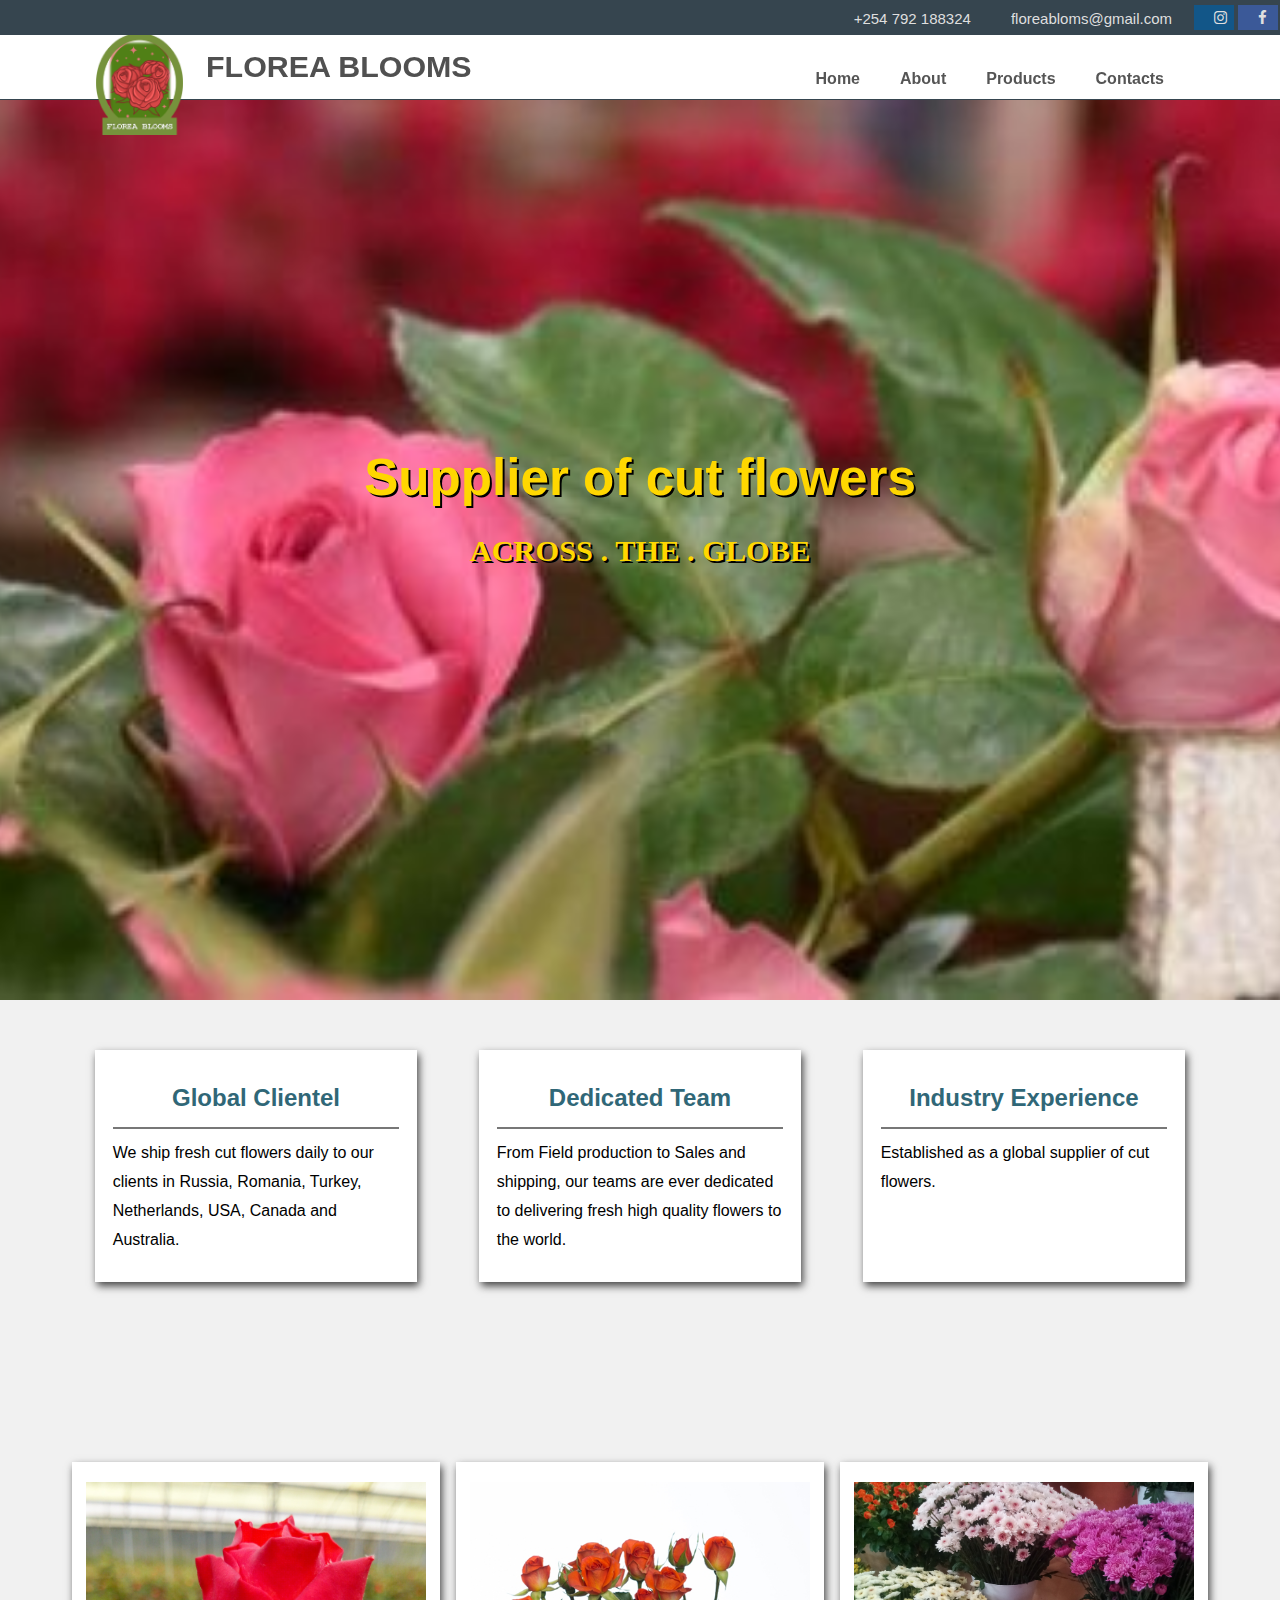
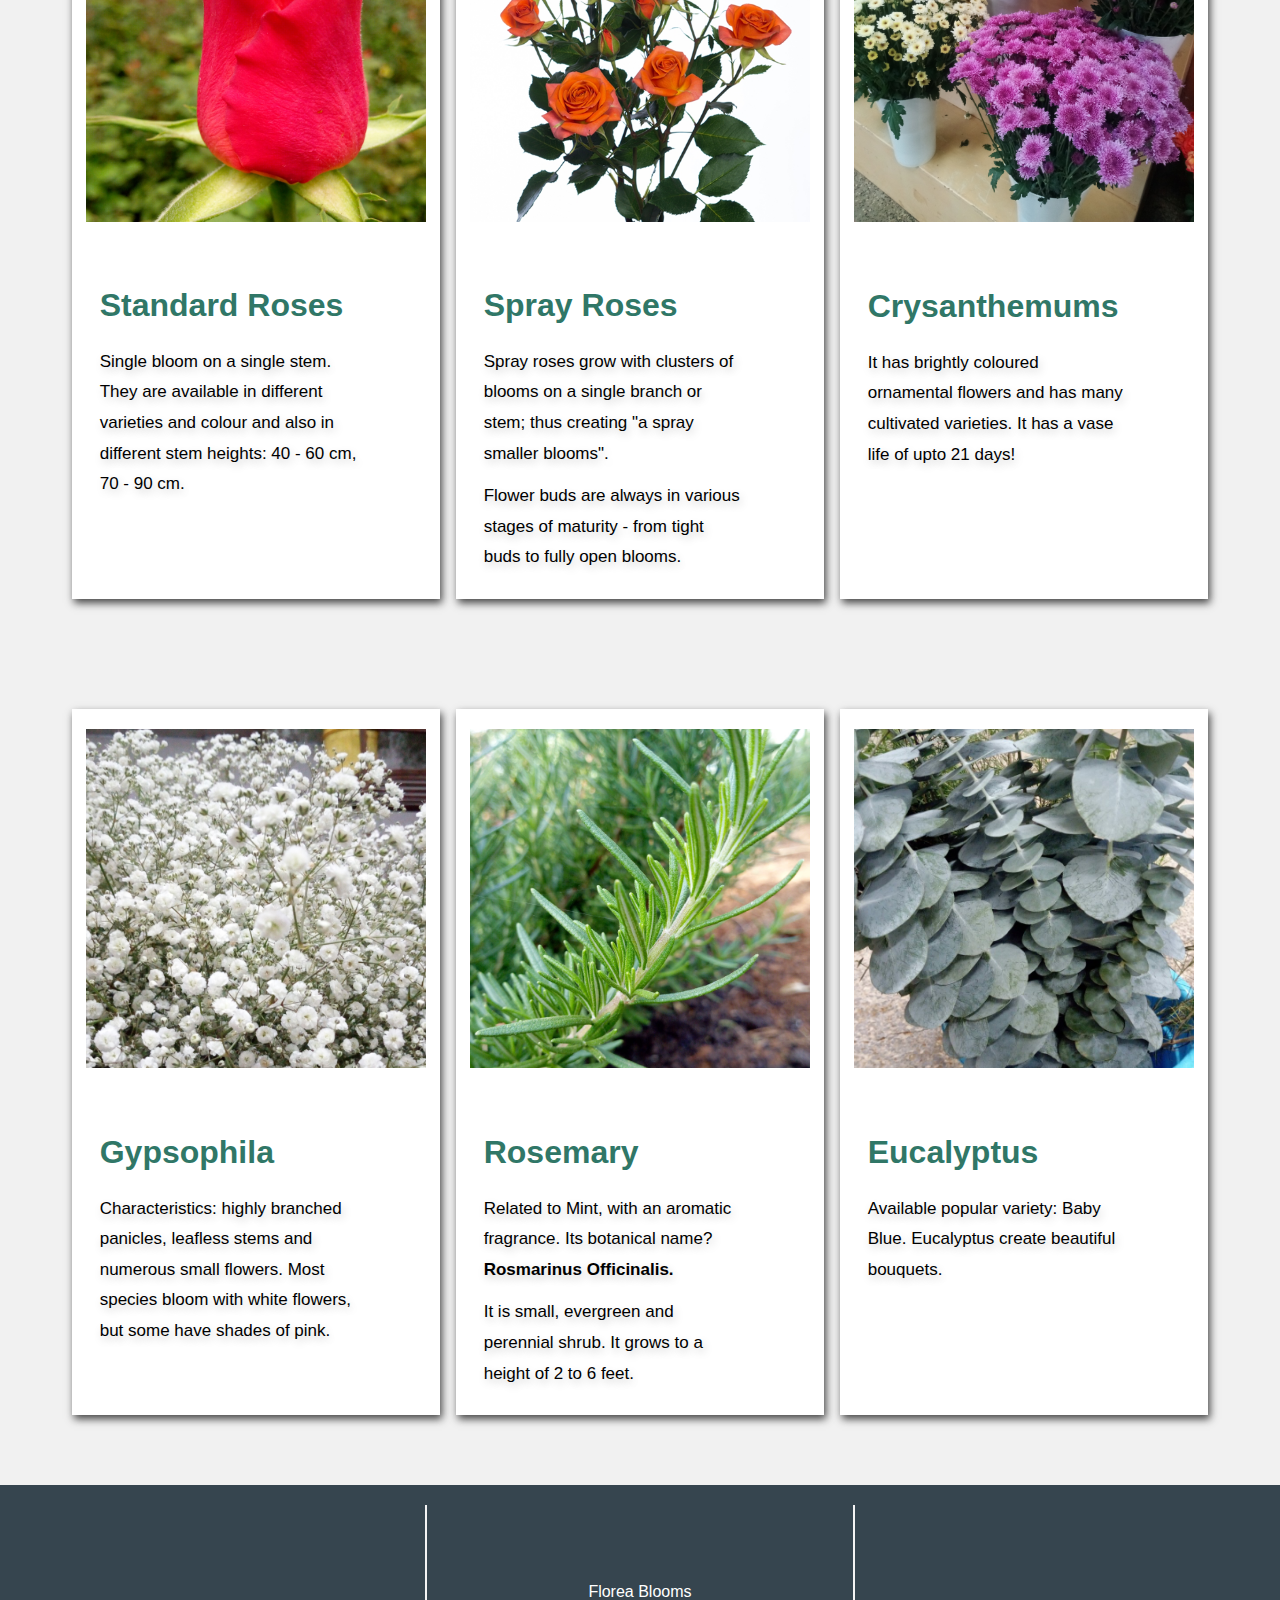
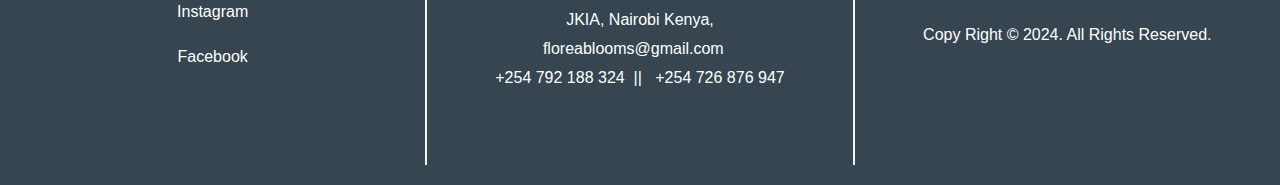
==== commit be4fbecb: "Change logo" ====
--- a/index.html
+++ b/index.html
@@ -50,7 +50,7 @@
 		</div>
 		<div class="container-header">
 			<div id="logo-image">
-				<a href="index.html"> <img src="./static/img/logos/florea_logo10.png"></a>
+				<a href="index.html"> <img src="./static/img/logos/florea_logo12.png"></a>
 			</div>
 			<div corporate-name>
 				<h4>Florea Blooms</h4>
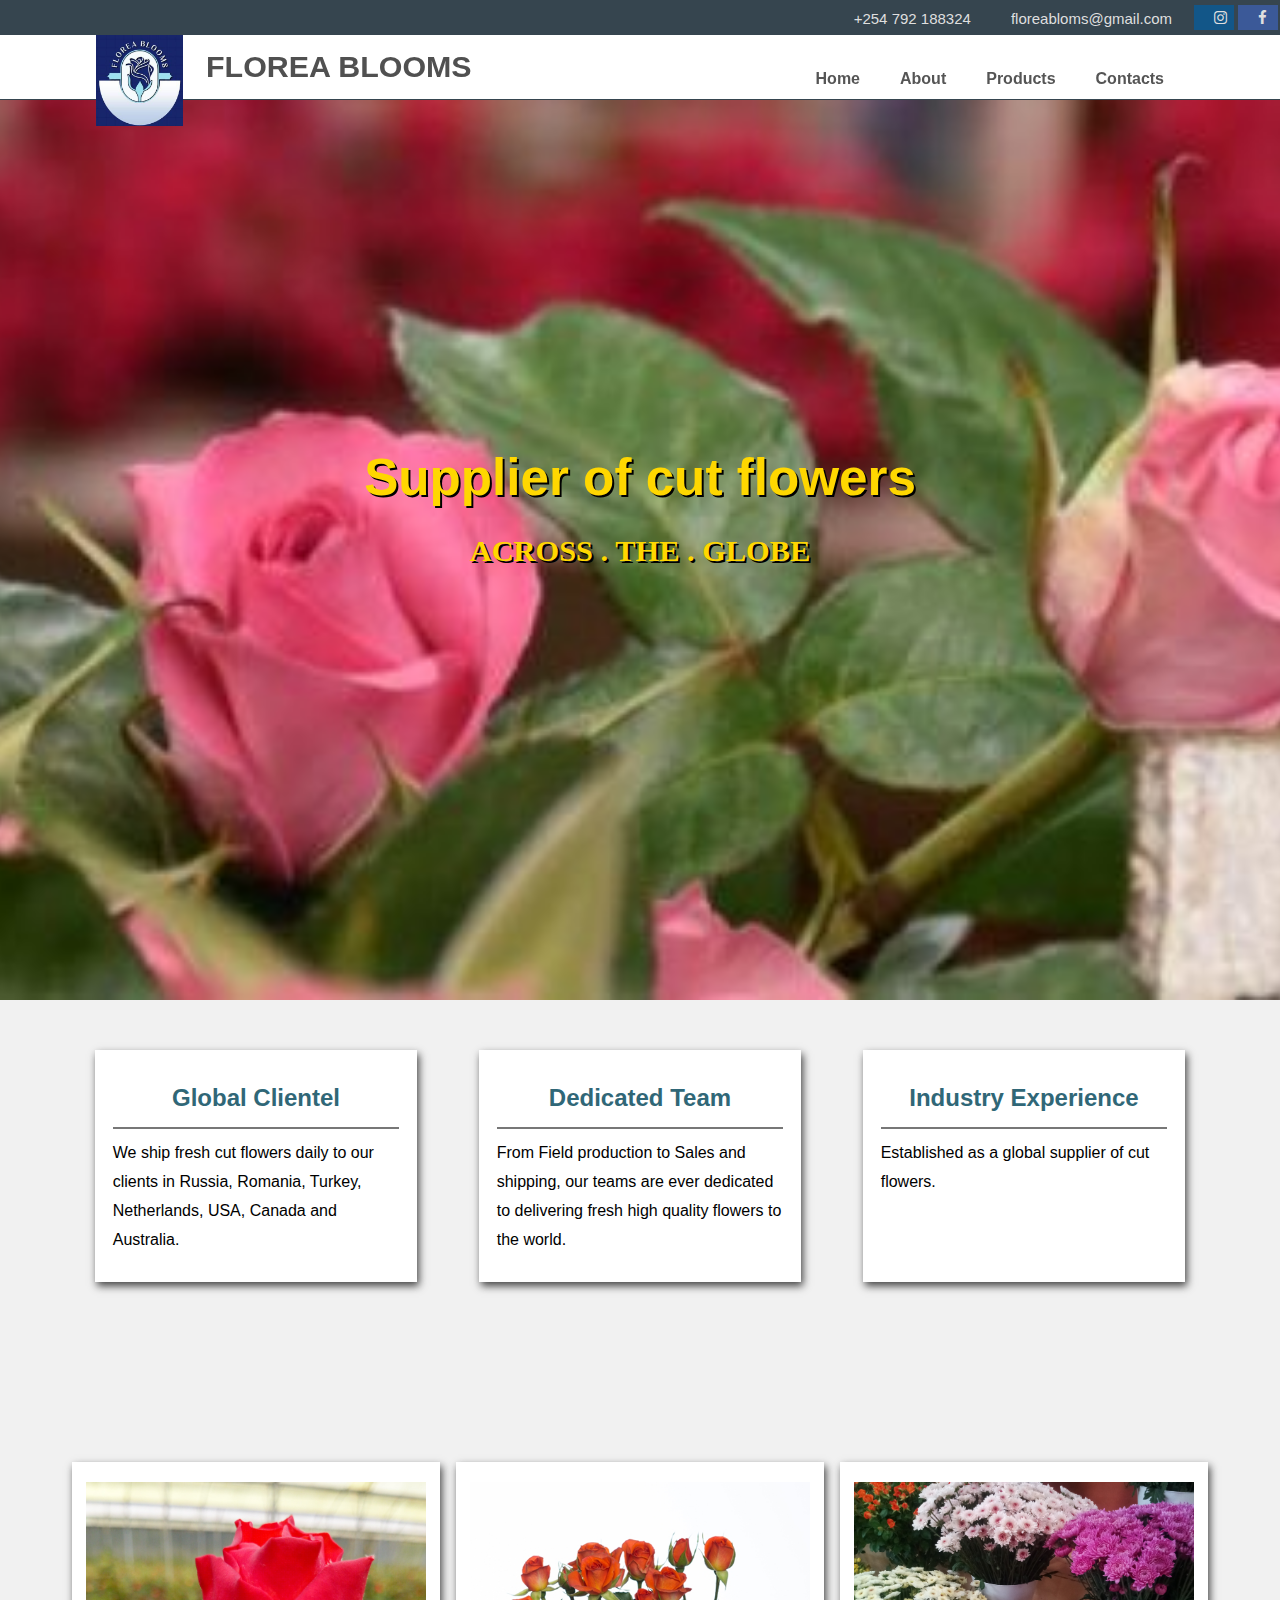
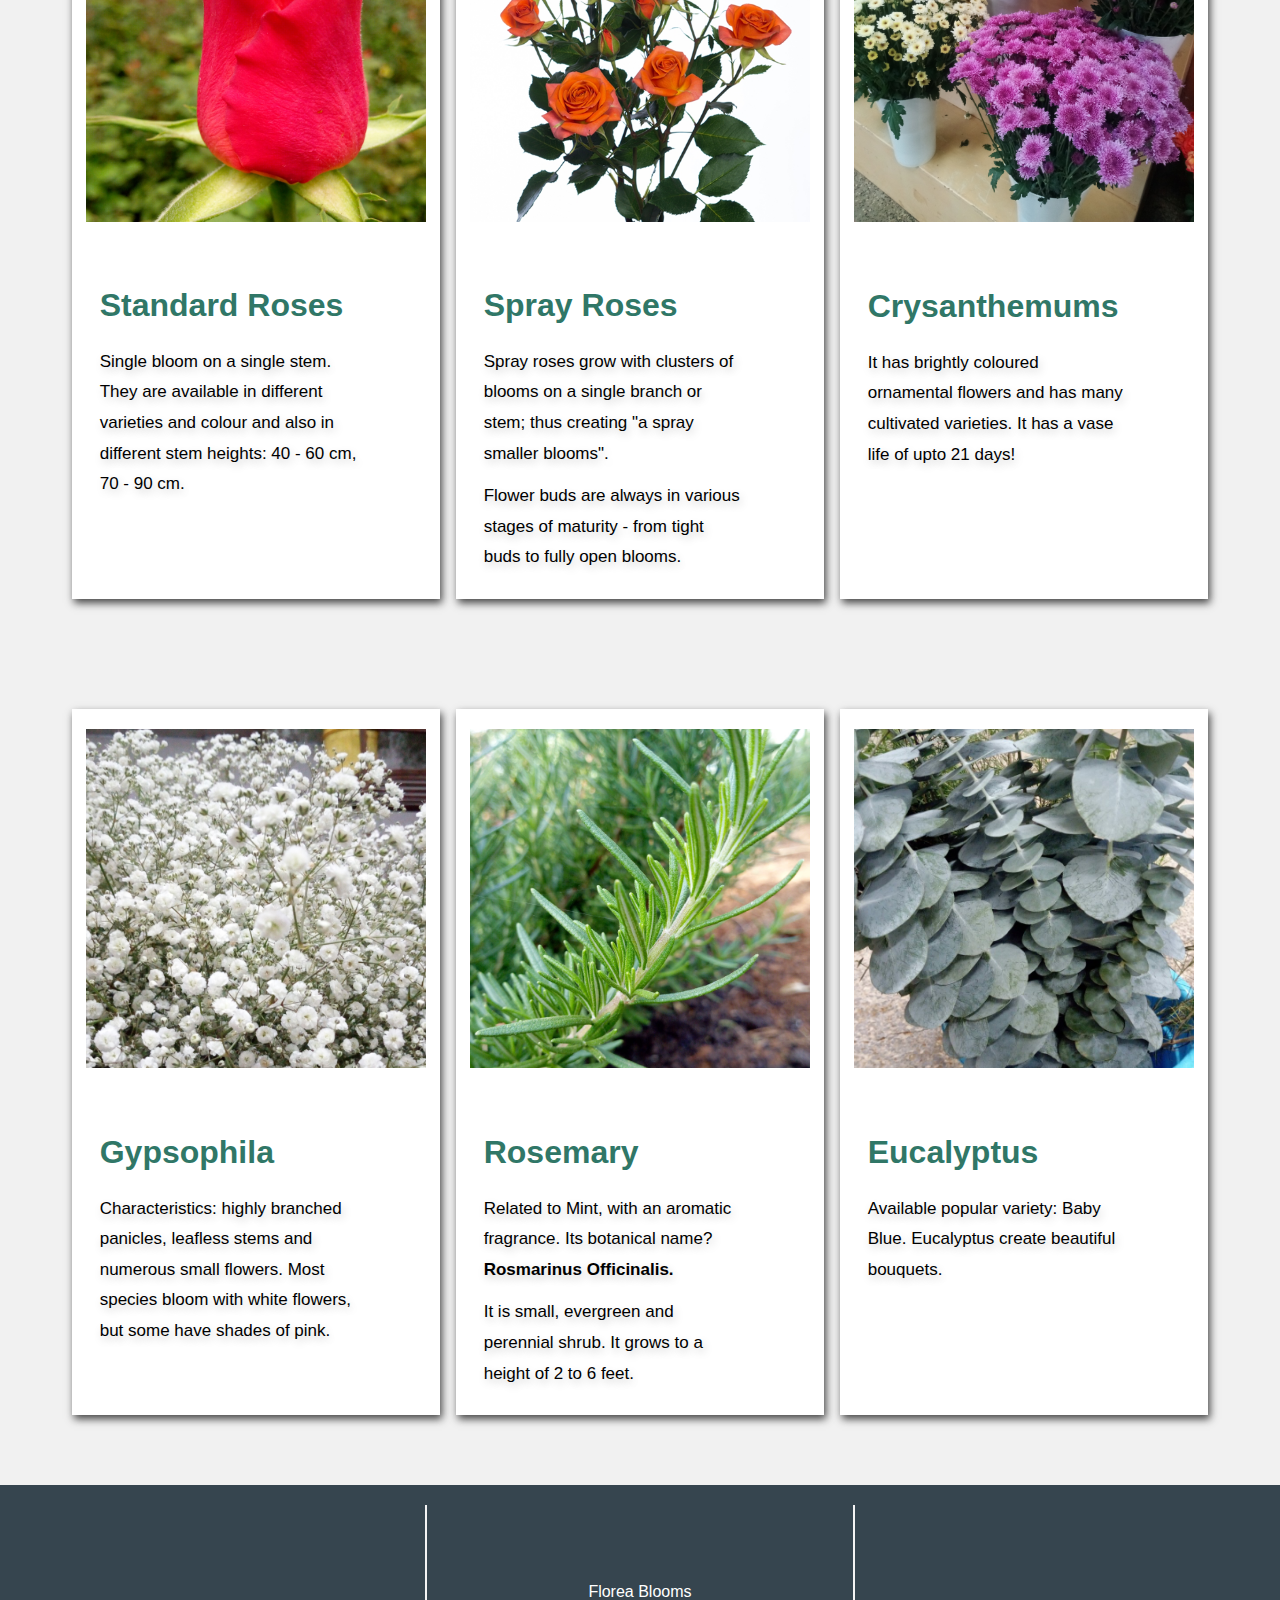
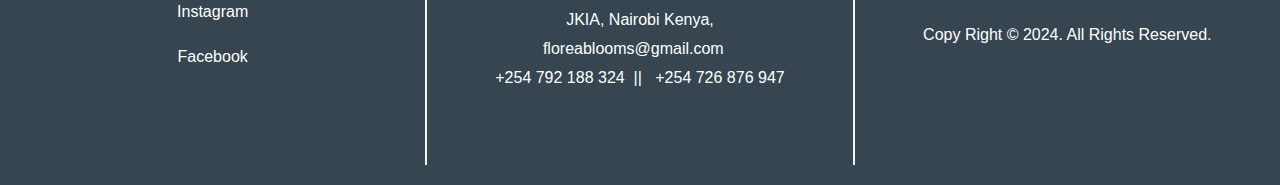
==== commit dacbde90: "Change logo" ====
--- a/index.html
+++ b/index.html
@@ -50,7 +50,7 @@
 		</div>
 		<div class="container-header">
 			<div id="logo-image">
-				<a href="index.html"> <img src="./static/img/logos/florea_logo12.png"></a>
+				<a href="index.html"> <img src="./static/img/logos/florea_logo_preview_11.jpg"></a>
 			</div>
 			<div corporate-name>
 				<h4>Florea Blooms</h4>
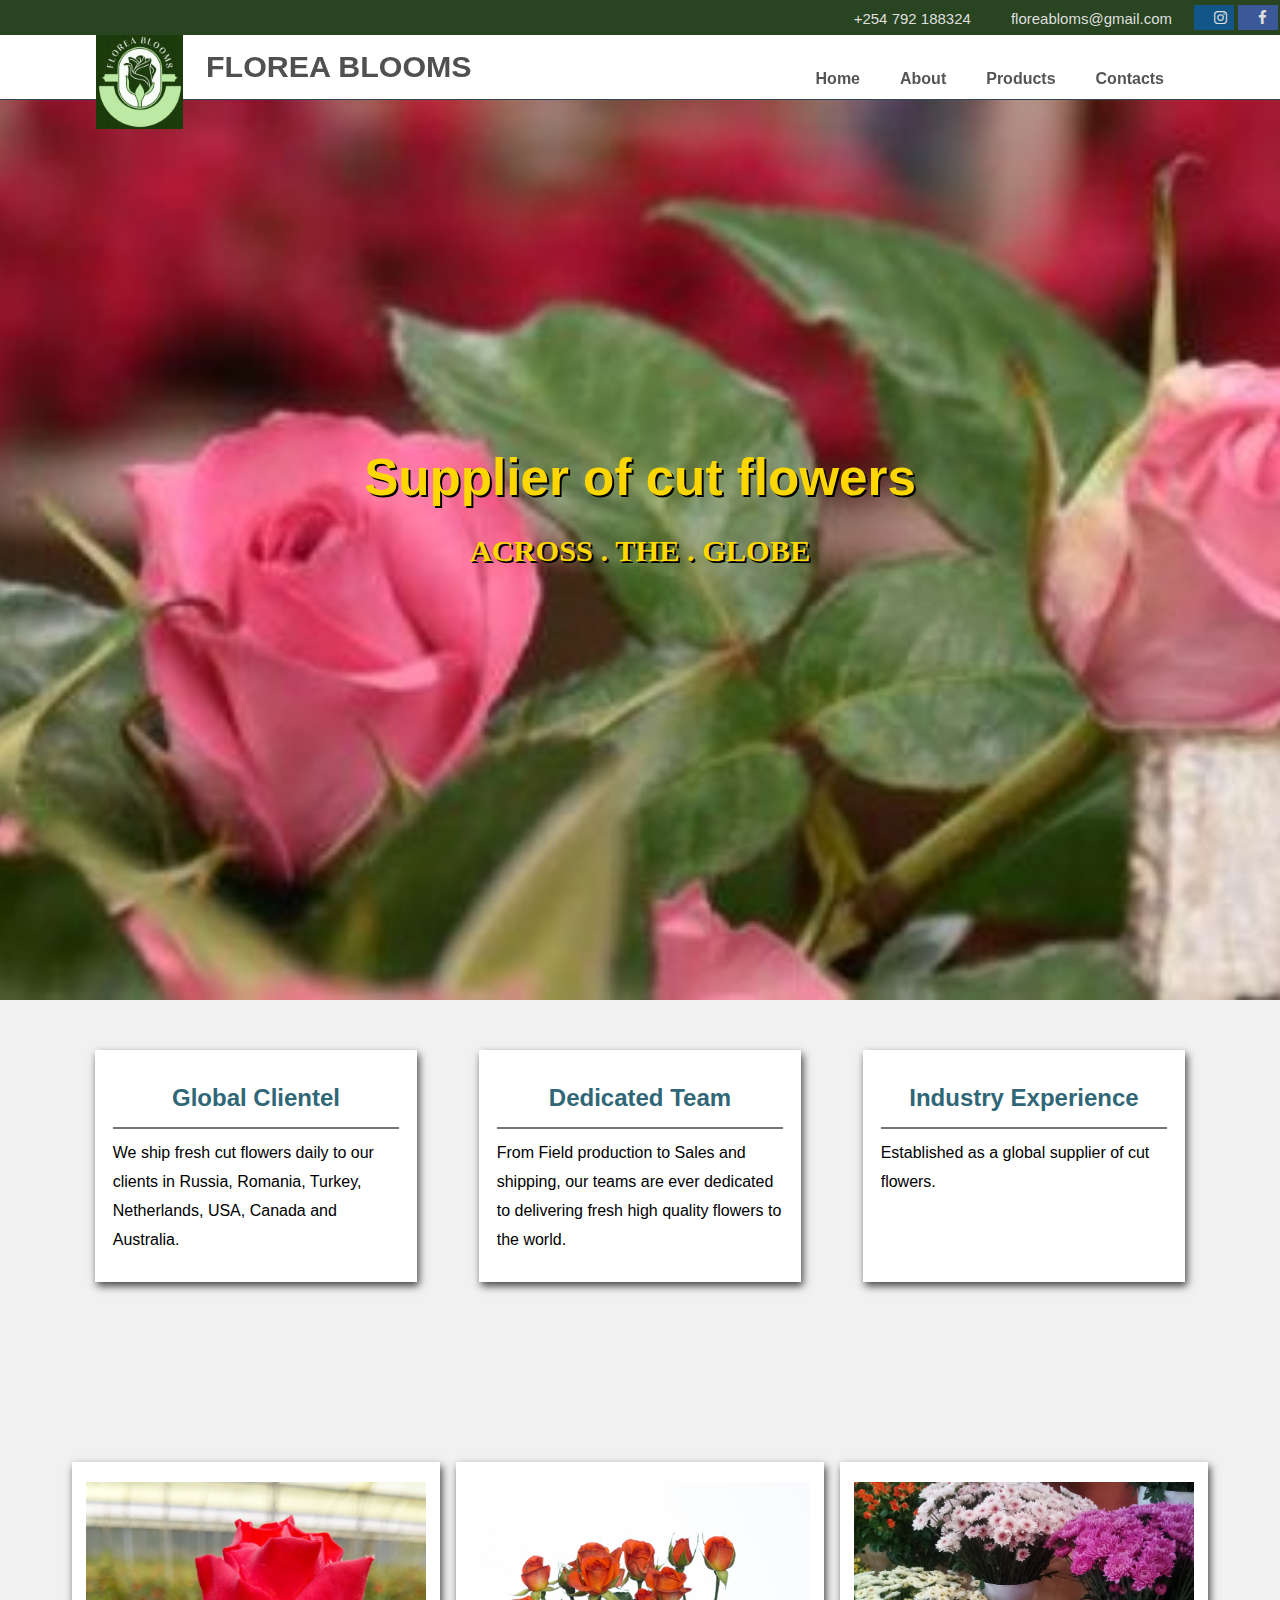
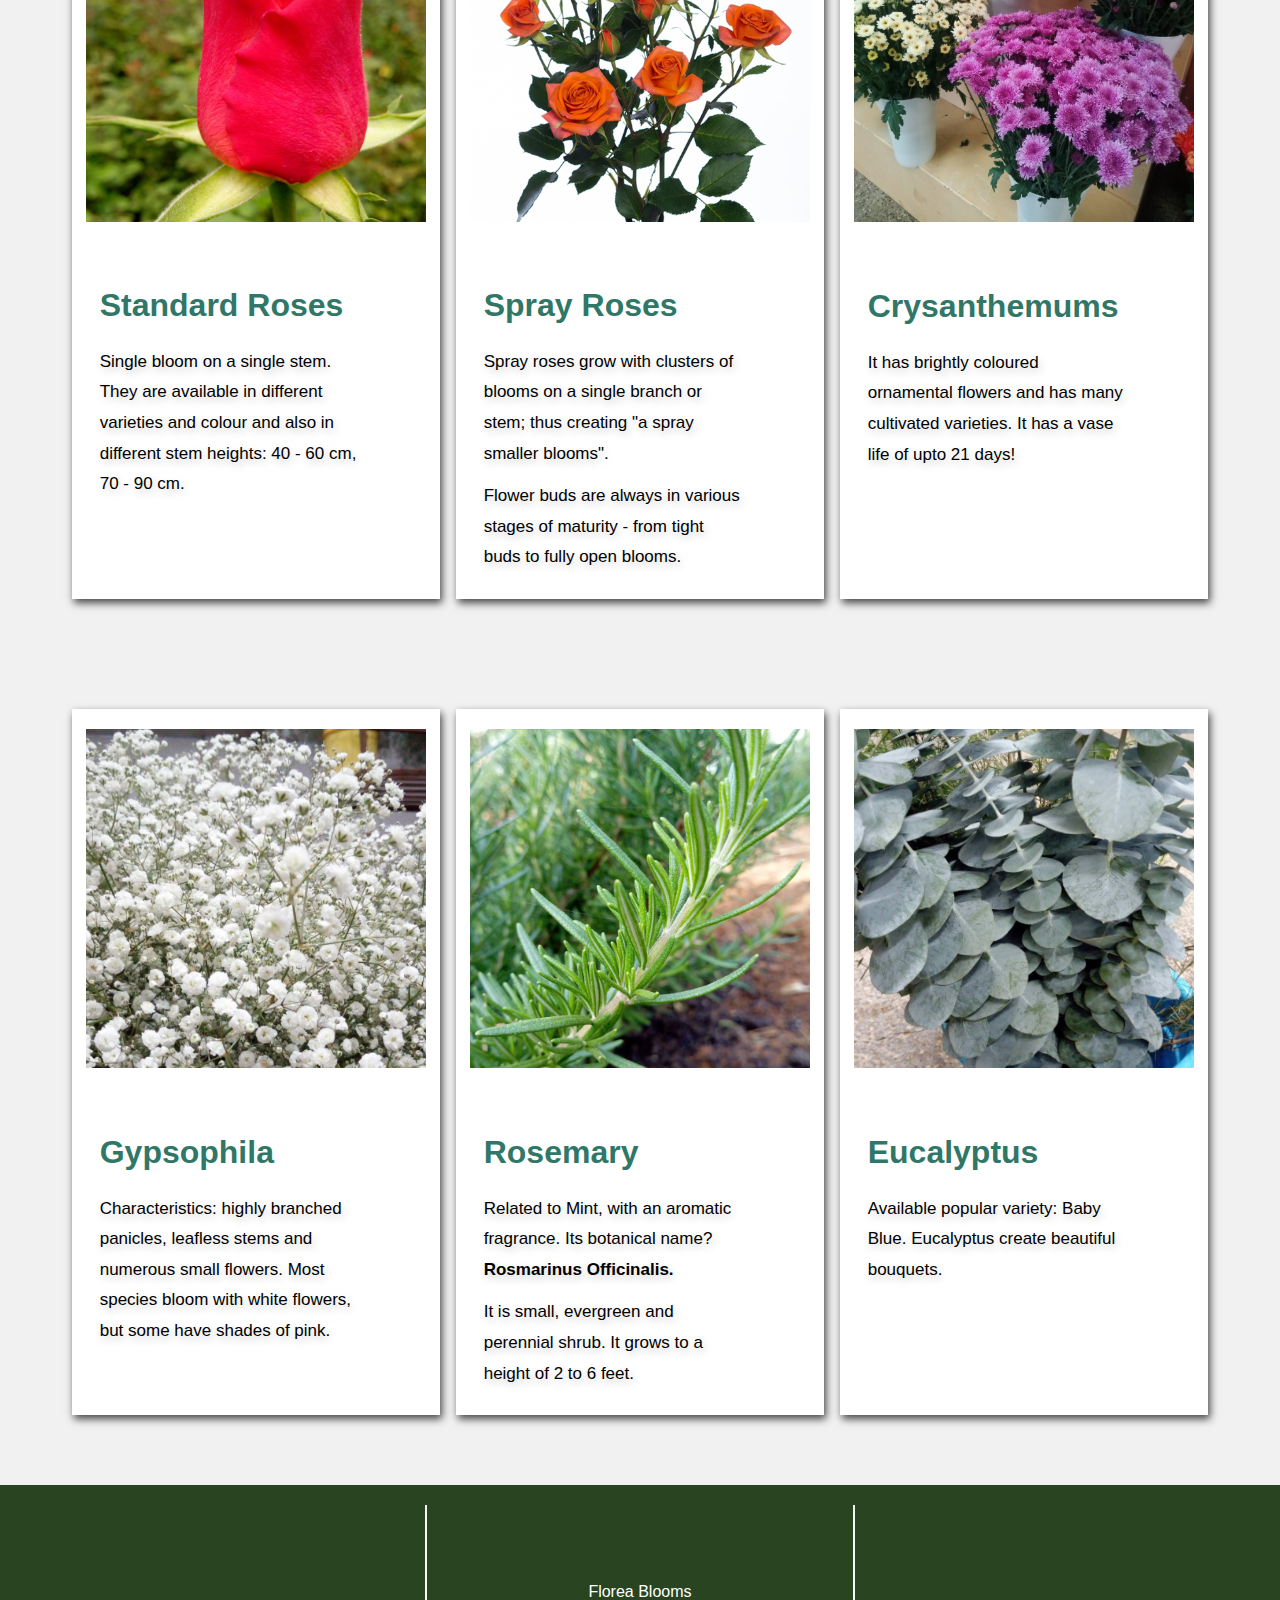
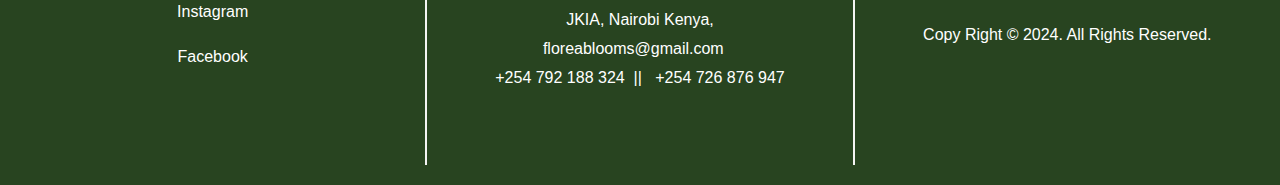
==== commit 42649b60: "Change theme colour to jungle green" ====
--- a/index.html
+++ b/index.html
@@ -50,7 +50,7 @@
 		</div>
 		<div class="container-header">
 			<div id="logo-image">
-				<a href="index.html"> <img src="./static/img/logos/florea_logo_preview_11.jpg"></a>
+				<a href="index.html"> <img src="./static/img/logos/florea_logo_preview_17.png"></a>
 			</div>
 			<div corporate-name>
 				<h4>Florea Blooms</h4>
--- a/static/css/main.css
+++ b/static/css/main.css
@@ -34,7 +34,7 @@
 .container-support {
 	position: absolute;
 	width: 100%;
-	background: #36454f;
+	background: rgba(40,68,32);
 	z-index: 3;
 	top: 0px;
 	height: 35px;
@@ -501,7 +501,7 @@
 Footer styling
 **********************/
 #footer {
-	background: #36454f;
+	background: rgba(40,68,32);
 	background-size: cover;
 	width: 100%;
 	min-height: 300px;
